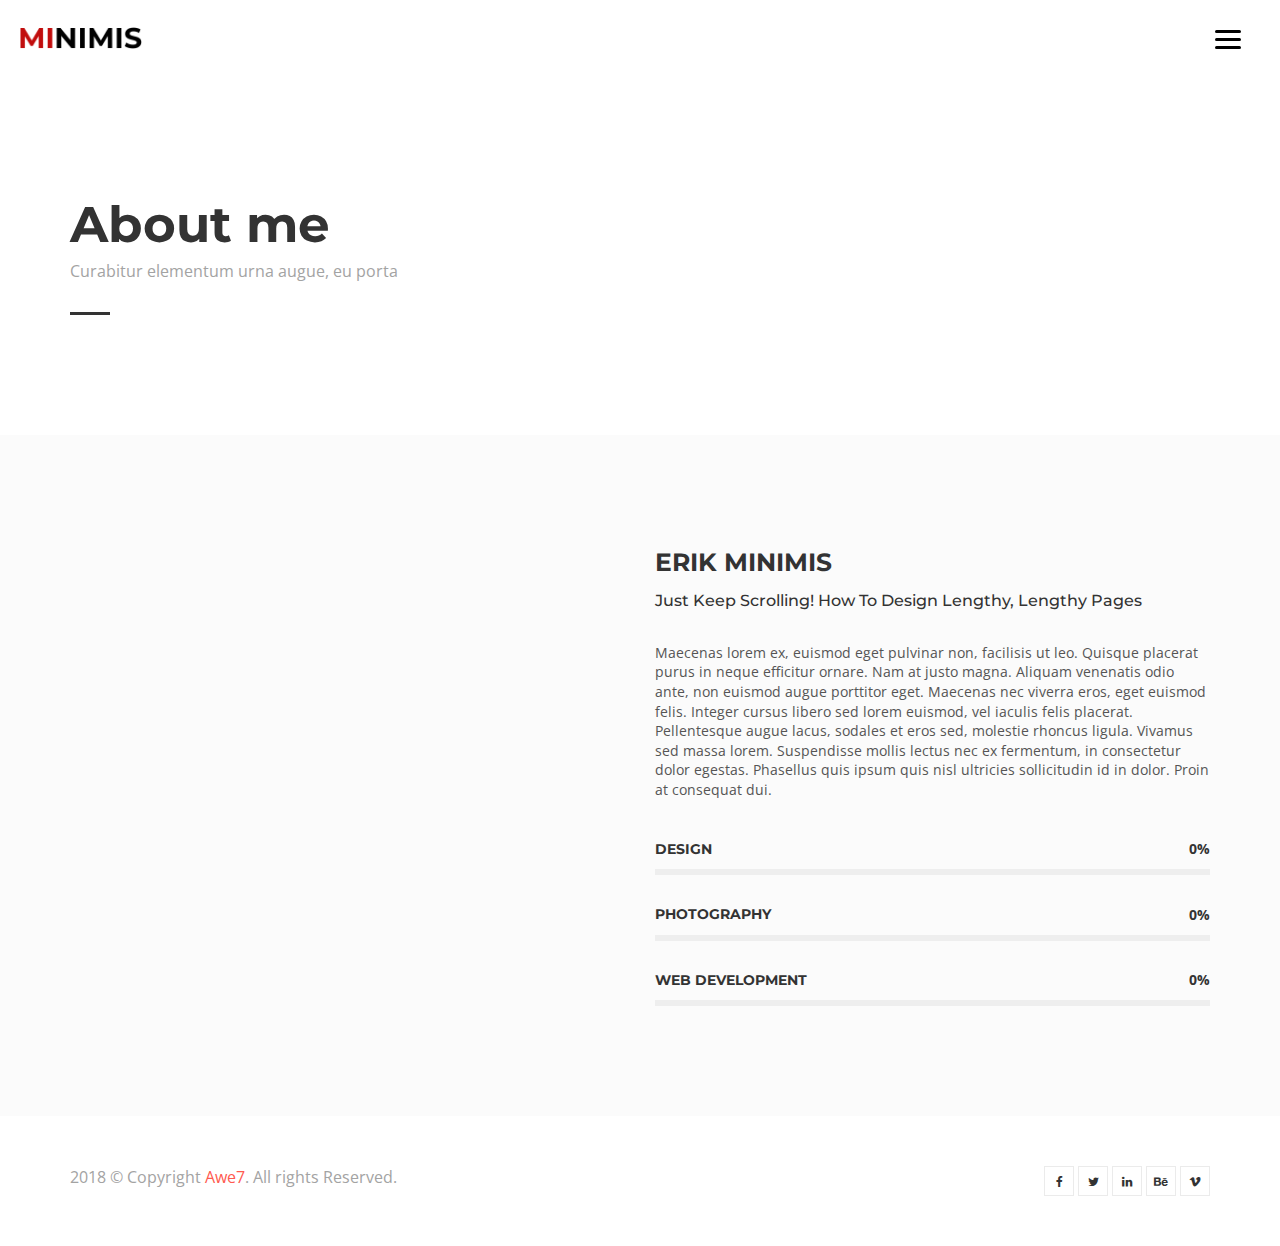
==== about.html @ 3aed57f8 "Add files via upload" ====
<!DOCTYPE html>
<html>
	<head>
		<title>About</title>
		<meta charset="utf-8">
		<meta name="viewport" content="width=device-width, initial-scale=1.0, maximum-scale=1.0, user-scalable=no">
		<meta name="format-detection" content="telephone=no">
		<meta name="apple-mobile-web-app-capable" content="yes">
		<!-- Fonts-->
		<link rel="stylesheet" type="text/css" href="assets/fonts/fontawesome/font-awesome.min.css">
		<link rel="stylesheet" type="text/css" href="assets/fonts/pe-icon/pe-icon.css">
		<!-- Vendors-->
		<link rel="stylesheet" type="text/css" href="assets/vendors/bootstrap/grid.css">
		<link rel="stylesheet" type="text/css" href="assets/vendors/magnific-popup/magnific-popup.min.css">
		<link rel="stylesheet" type="text/css" href="assets/vendors/swiper/swiper.css">
		<!-- App & fonts-->
		<link rel="stylesheet" type="text/css" href="https://fonts.googleapis.com/css?family=Montserrat:300,400,500,600,700|Open+Sans:400,700">
		<link rel="stylesheet" type="text/css" id="app-stylesheet" href="assets/css/main.css"><!--[if lt IE 9]>
			<script src="https://oss.maxcdn.com/libs/html5shiv/3.7.0/html5shiv.js"></script>
		<![endif]-->
	</head>
	
	<body>
		<div class="page-wrap" id="root">
			
			<!-- header -->
			<header class="header header--fixed">
				<div class="header__inner">
					<div class="header__logo"><a href="index.html"><img src="assets/img/logo.png" alt="" style="width: 122px;"/></a></div>
					<div class="navbar-toggle" id="fs-button">
						<div class="navbar-icon"><span></span></div>
					</div>
				</div>
				
				<!-- fullscreenmenu__module -->
				<div class="fullscreenmenu__module" trigger="#fs-button">
					
					<!-- overlay-menu -->
					<nav class="overlay-menu">
						
						<!--  -->
						<ul class="wil-menu-list">
							<li><a href="index.html">Home</a>
							</li>
							<li class="current-menu-item"><a href="about.html">About</a>
							</li>
							<li><a href="work.html">Work</a>
							</li>
							<li><a href="blog.html">Blog</a>
							</li>
							<li><a href="contact.html">Contact</a>
							</li>
						</ul><!--  -->
						
					</nav><!-- End / overlay-menu -->
					
				</div><!-- End / fullscreenmenu__module -->
				
			</header><!-- End / header -->
			
			<!-- Content-->
			<div class="wil-content">
				
				<!-- Section -->
				<section class="awe-section">
					<div class="container">
						
						<!-- page-title -->
						<div class="page-title pb-40">
							<h2 class="page-title__title">About me</h2>
							<p class="page-title__text">Curabitur elementum urna augue, eu porta</p>
							<div class="page-title__divider"></div>
						</div><!-- End / page-title -->
						
					</div>
				</section>
				<!-- End / Section -->
				
				
				<!-- Section -->
				<section class="awe-section bg-gray">
					<div class="container">
						<div class="row">
							<div class="col-md-6 col-lg-5 "><img src="https://images.pexels.com/photos/797558/pexels-photo-797558.jpeg?w=1260&amp;h=750&amp;auto=compress&amp;cs=tinysrgb" alt="">
							</div>
							<div class="col-md-6 col-lg-6 col-xs-offset-0 col-sm-offset-0 col-md-offset-0 col-lg-offset-1 ">
								
								<!--  -->
								<div class="mt-30">
									<h2 class="about__title">Erik Minimis</h2>
									<p class="about__subtitle">Just Keep Scrolling! How To Design Lengthy, Lengthy Pages</p>
									<p class="about__text">Maecenas lorem ex, euismod eget pulvinar non, facilisis ut leo. Quisque placerat purus in neque efficitur ornare. Nam at justo magna. Aliquam venenatis odio ante, non euismod augue porttitor eget. Maecenas nec viverra eros, eget euismod felis. Integer cursus libero sed lorem euismod, vel iaculis felis placerat. Pellentesque augue lacus, sodales et eros sed, molestie rhoncus ligula. Vivamus sed massa lorem. Suspendisse mollis lectus nec ex fermentum, in consectetur dolor egestas. Phasellus quis ipsum quis nisl ultricies sollicitudin id in dolor. Proin at consequat dui.</p>
									
									<!-- progress -->
									<div class="progress">
										<h5 class="progress__title">design</h5>
										<div class="progress__wrap">
											<div class="progress__bar" data-progress-percent="33" data-timing="ease" data-duration="1000" data-delay="500"></div><span class="progress__number">39%</span>
										</div>
									</div><!-- End / progress -->
									
									
									<!-- progress -->
									<div class="progress">
										<h5 class="progress__title">photography</h5>
										<div class="progress__wrap">
											<div class="progress__bar" data-progress-percent="59" data-timing="ease" data-duration="1000" data-delay="500"></div><span class="progress__number">47%</span>
										</div>
									</div><!-- End / progress -->
									
									
									<!-- progress -->
									<div class="progress">
										<h5 class="progress__title">web development</h5>
										<div class="progress__wrap">
											<div class="progress__bar" data-progress-percent="53" data-timing="ease" data-duration="1000" data-delay="500"></div><span class="progress__number">59%</span>
										</div>
									</div><!-- End / progress -->
									
								</div><!-- End /  -->
								
							</div>
						</div>
					</div>
				</section>
				<!-- End / Section -->
				
			</div>
			<!-- End / Content-->
			
			<!-- footer -->
			<div class="footer">
				<div class="container">
					<div class="row">
						<div class="col-md-6 col-lg-6 ">
							<p class="footer__coppy">2018 &copy; Copyright <a href="http://awe7.com/">Awe7</a>. All rights Reserved.</p>
						</div>
						<div class="col-md-6 col-lg-6 ">
							<div class="footer__social">
								
								<!-- social-icon -->
								<a class="social-icon" href="#"><i class="social-icon__icon fa fa-facebook"></i>
								</a><!-- End / social-icon -->
								
								
								<!-- social-icon -->
								<a class="social-icon" href="#"><i class="social-icon__icon fa fa-twitter"></i>
								</a><!-- End / social-icon -->
								
								
								<!-- social-icon -->
								<a class="social-icon" href="#"><i class="social-icon__icon fa fa-linkedin"></i>
								</a><!-- End / social-icon -->
								
								
								<!-- social-icon -->
								<a class="social-icon" href="#"><i class="social-icon__icon fa fa-behance"></i>
								</a><!-- End / social-icon -->
								
								
								<!-- social-icon -->
								<a class="social-icon" href="#"><i class="social-icon__icon fa fa-vimeo"></i>
								</a><!-- End / social-icon -->
								
							</div>
						</div>
					</div>
				</div>
			</div><!-- End / footer -->
			
		</div>
		<!-- Vendors-->
		<script type="text/javascript" src="assets/vendors/jquery/jquery.min.js"></script>
		<script type="text/javascript" src="assets/vendors/imagesloaded/imagesloaded.pkgd.js"></script>
		<script type="text/javascript" src="assets/vendors/isotope-layout/isotope.pkgd.js"></script>
		<script type="text/javascript" src="assets/vendors/jquery-one-page/jquery.nav.min.js"></script>
		<script type="text/javascript" src="assets/vendors/jquery.easing/jquery.easing.min.js"></script>
		<script type="text/javascript" src="assets/vendors/jquery.matchHeight/jquery.matchHeight.min.js"></script>
		<script type="text/javascript" src="assets/vendors/magnific-popup/jquery.magnific-popup.min.js"></script>
		<script type="text/javascript" src="assets/vendors/masonry-layout/masonry.pkgd.js"></script>
		<script type="text/javascript" src="assets/vendors/jquery.waypoints/jquery.waypoints.min.js"></script>
		<script type="text/javascript" src="assets/vendors/swiper/swiper.jquery.js"></script>
		<script type="text/javascript" src="assets/vendors/menu/menu.js"></script>
		<script type="text/javascript" src="assets/vendors/typed/typed.min.js"></script>
		<!-- App-->
		<script type="text/javascript" src="assets/js/main.js"></script>
	</body>
</html>
---- assets/fonts/pe-icon/pe-icon.css ----
@font-face {
	font-family: 'Pe-icon-7-stroke';
	src:url('fonts/Pe-icon-7-stroke.eot?d7yf1v');
	src:url('fonts/Pe-icon-7-stroke.eot?#iefixd7yf1v') format('embedded-opentype'),
		url('fonts/Pe-icon-7-stroke.woff?d7yf1v') format('woff'),
		url('fonts/Pe-icon-7-stroke.ttf?d7yf1v') format('truetype'),
		url('fonts/Pe-icon-7-stroke.svg?d7yf1v#Pe-icon-7-stroke') format('svg');
	font-weight: normal;
	font-style: normal;
}

[class^="pe-7s-"], [class*=" pe-7s-"] {
	font-family: 'Pe-icon-7-stroke';
	speak: none;
	font-style: normal;
	font-weight: normal;
	font-variant: normal;
	text-transform: none;
	line-height: 1;

	/* Better Font Rendering =========== */
	-webkit-font-smoothing: antialiased;
	-moz-osx-font-smoothing: grayscale;
}

.pe-7s-album:before {
	content: "\e6aa";
}
.pe-7s-arc:before {
	content: "\e6ab";
}
.pe-7s-back-2:before {
	content: "\e6ac";
}
.pe-7s-bandaid:before {
	content: "\e6ad";
}
.pe-7s-car:before {
	content: "\e6ae";
}
.pe-7s-diamond:before {
	content: "\e6af";
}
.pe-7s-door-lock:before {
	content: "\e6b0";
}
.pe-7s-eyedropper:before {
	content: "\e6b1";
}
.pe-7s-female:before {
	content: "\e6b2";
}
.pe-7s-gym:before {
	content: "\e6b3";
}
.pe-7s-hammer:before {
	content: "\e6b4";
}
.pe-7s-headphones:before {
	content: "\e6b5";
}
.pe-7s-helm:before {
	content: "\e6b6";
}
.pe-7s-hourglass:before {
	content: "\e6b7";
}
.pe-7s-leaf:before {
	content: "\e6b8";
}
.pe-7s-magic-wand:before {
	content: "\e6b9";
}
.pe-7s-male:before {
	content: "\e6ba";
}
.pe-7s-map-2:before {
	content: "\e6bb";
}
.pe-7s-next-2:before {
	content: "\e6bc";
}
.pe-7s-paint-bucket:before {
	content: "\e6bd";
}
.pe-7s-pendrive:before {
	content: "\e6be";
}
.pe-7s-photo:before {
	content: "\e6bf";
}
.pe-7s-piggy:before {
	content: "\e6c0";
}
.pe-7s-plugin:before {
	content: "\e6c1";
}
.pe-7s-refresh-2:before {
	content: "\e6c2";
}
.pe-7s-rocket:before {
	content: "\e6c3";
}
.pe-7s-settings:before {
	content: "\e6c4";
}
.pe-7s-shield:before {
	content: "\e6c5";
}
.pe-7s-smile:before {
	content: "\e6c6";
}
.pe-7s-usb:before {
	content: "\e6c7";
}
.pe-7s-vector:before {
	content: "\e6c8";
}
.pe-7s-wine:before {
	content: "\e6c9";
}
.pe-7s-cloud-upload:before {
	content: "\e68a";
}
.pe-7s-cash:before {
	content: "\e68c";
}
.pe-7s-close:before {
	content: "\e680";
}
.pe-7s-bluetooth:before {
	content: "\e68d";
}
.pe-7s-cloud-download:before {
	content: "\e68b";
}
.pe-7s-way:before {
	content: "\e68e";
}
.pe-7s-close-circle:before {
	content: "\e681";
}
.pe-7s-id:before {
	content: "\e68f";
}
.pe-7s-angle-up:before {
	content: "\e682";
}
.pe-7s-wristwatch:before {
	content: "\e690";
}
.pe-7s-angle-up-circle:before {
	content: "\e683";
}
.pe-7s-world:before {
	content: "\e691";
}
.pe-7s-angle-right:before {
	content: "\e684";
}
.pe-7s-volume:before {
	content: "\e692";
}
.pe-7s-angle-right-circle:before {
	content: "\e685";
}
.pe-7s-users:before {
	content: "\e693";
}
.pe-7s-angle-left:before {
	content: "\e686";
}
.pe-7s-user-female:before {
	content: "\e694";
}
.pe-7s-angle-left-circle:before {
	content: "\e687";
}
.pe-7s-up-arrow:before {
	content: "\e695";
}
.pe-7s-angle-down:before {
	content: "\e688";
}
.pe-7s-switch:before {
	content: "\e696";
}
.pe-7s-angle-down-circle:before {
	content: "\e689";
}
.pe-7s-scissors:before {
	content: "\e697";
}
.pe-7s-wallet:before {
	content: "\e600";
}
.pe-7s-safe:before {
	content: "\e698";
}
.pe-7s-volume2:before {
	content: "\e601";
}
.pe-7s-volume1:before {
	content: "\e602";
}
.pe-7s-voicemail:before {
	content: "\e603";
}
.pe-7s-video:before {
	content: "\e604";
}
.pe-7s-user:before {
	content: "\e605";
}
.pe-7s-upload:before {
	content: "\e606";
}
.pe-7s-unlock:before {
	content: "\e607";
}
.pe-7s-umbrella:before {
	content: "\e608";
}
.pe-7s-trash:before {
	content: "\e609";
}
.pe-7s-tools:before {
	content: "\e60a";
}
.pe-7s-timer:before {
	content: "\e60b";
}
.pe-7s-ticket:before {
	content: "\e60c";
}
.pe-7s-target:before {
	content: "\e60d";
}
.pe-7s-sun:before {
	content: "\e60e";
}
.pe-7s-study:before {
	content: "\e60f";
}
.pe-7s-stopwatch:before {
	content: "\e610";
}
.pe-7s-star:before {
	content: "\e611";
}
.pe-7s-speaker:before {
	content: "\e612";
}
.pe-7s-signal:before {
	content: "\e613";
}
.pe-7s-shuffle:before {
	content: "\e614";
}
.pe-7s-shopbag:before {
	content: "\e615";
}
.pe-7s-share:before {
	content: "\e616";
}
.pe-7s-server:before {
	content: "\e617";
}
.pe-7s-search:before {
	content: "\e618";
}
.pe-7s-film:before {
	content: "\e6a5";
}
.pe-7s-science:before {
	content: "\e619";
}
.pe-7s-disk:before {
	content: "\e6a6";
}
.pe-7s-ribbon:before {
	content: "\e61a";
}
.pe-7s-repeat:before {
	content: "\e61b";
}
.pe-7s-refresh:before {
	content: "\e61c";
}
.pe-7s-add-user:before {
	content: "\e6a9";
}
.pe-7s-refresh-cloud:before {
	content: "\e61d";
}
.pe-7s-paperclip:before {
	content: "\e69c";
}
.pe-7s-radio:before {
	content: "\e61e";
}
.pe-7s-note2:before {
	content: "\e69d";
}
.pe-7s-print:before {
	content: "\e61f";
}
.pe-7s-network:before {
	content: "\e69e";
}
.pe-7s-prev:before {
	content: "\e620";
}
.pe-7s-mute:before {
	content: "\e69f";
}
.pe-7s-power:before {
	content: "\e621";
}
.pe-7s-medal:before {
	content: "\e6a0";
}
.pe-7s-portfolio:before {
	content: "\e622";
}
.pe-7s-like2:before {
	content: "\e6a1";
}
.pe-7s-plus:before {
	content: "\e623";
}
.pe-7s-left-arrow:before {
	content: "\e6a2";
}
.pe-7s-play:before {
	content: "\e624";
}
.pe-7s-key:before {
	content: "\e6a3";
}
.pe-7s-plane:before {
	content: "\e625";
}
.pe-7s-joy:before {
	content: "\e6a4";
}
.pe-7s-photo-gallery:before {
	content: "\e626";
}
.pe-7s-pin:before {
	content: "\e69b";
}
.pe-7s-phone:before {
	content: "\e627";
}
.pe-7s-plug:before {
	content: "\e69a";
}
.pe-7s-pen:before {
	content: "\e628";
}
.pe-7s-right-arrow:before {
	content: "\e699";
}
.pe-7s-paper-plane:before {
	content: "\e629";
}
.pe-7s-delete-user:before {
	content: "\e6a7";
}
.pe-7s-paint:before {
	content: "\e62a";
}
.pe-7s-bottom-arrow:before {
	content: "\e6a8";
}
.pe-7s-notebook:before {
	content: "\e62b";
}
.pe-7s-note:before {
	content: "\e62c";
}
.pe-7s-next:before {
	content: "\e62d";
}
.pe-7s-news-paper:before {
	content: "\e62e";
}
.pe-7s-musiclist:before {
	content: "\e62f";
}
.pe-7s-music:before {
	content: "\e630";
}
.pe-7s-mouse:before {
	content: "\e631";
}
.pe-7s-more:before {
	content: "\e632";
}
.pe-7s-moon:before {
	content: "\e633";
}
.pe-7s-monitor:before {
	content: "\e634";
}
.pe-7s-micro:before {
	content: "\e635";
}
.pe-7s-menu:before {
	content: "\e636";
}
.pe-7s-map:before {
	content: "\e637";
}
.pe-7s-map-marker:before {
	content: "\e638";
}
.pe-7s-mail:before {
	content: "\e639";
}
.pe-7s-mail-open:before {
	content: "\e63a";
}
.pe-7s-mail-open-file:before {
	content: "\e63b";
}
.pe-7s-magnet:before {
	content: "\e63c";
}
.pe-7s-loop:before {
	content: "\e63d";
}
.pe-7s-look:before {
	content: "\e63e";
}
.pe-7s-lock:before {
	content: "\e63f";
}
.pe-7s-lintern:before {
	content: "\e640";
}
.pe-7s-link:before {
	content: "\e641";
}
.pe-7s-like:before {
	content: "\e642";
}
.pe-7s-light:before {
	content: "\e643";
}
.pe-7s-less:before {
	content: "\e644";
}
.pe-7s-keypad:before {
	content: "\e645";
}
.pe-7s-junk:before {
	content: "\e646";
}
.pe-7s-info:before {
	content: "\e647";
}
.pe-7s-home:before {
	content: "\e648";
}
.pe-7s-help2:before {
	content: "\e649";
}
.pe-7s-help1:before {
	content: "\e64a";
}
.pe-7s-graph3:before {
	content: "\e64b";
}
.pe-7s-graph2:before {
	content: "\e64c";
}
.pe-7s-graph1:before {
	content: "\e64d";
}
.pe-7s-graph:before {
	content: "\e64e";
}
.pe-7s-global:before {
	content: "\e64f";
}
.pe-7s-gleam:before {
	content: "\e650";
}
.pe-7s-glasses:before {
	content: "\e651";
}
.pe-7s-gift:before {
	content: "\e652";
}
.pe-7s-folder:before {
	content: "\e653";
}
.pe-7s-flag:before {
	content: "\e654";
}
.pe-7s-filter:before {
	content: "\e655";
}
.pe-7s-file:before {
	content: "\e656";
}
.pe-7s-expand1:before {
	content: "\e657";
}
.pe-7s-exapnd2:before {
	content: "\e658";
}
.pe-7s-edit:before {
	content: "\e659";
}
.pe-7s-drop:before {
	content: "\e65a";
}
.pe-7s-drawer:before {
	content: "\e65b";
}
.pe-7s-download:before {
	content: "\e65c";
}
.pe-7s-display2:before {
	content: "\e65d";
}
.pe-7s-display1:before {
	content: "\e65e";
}
.pe-7s-diskette:before {
	content: "\e65f";
}
.pe-7s-date:before {
	content: "\e660";
}
.pe-7s-cup:before {
	content: "\e661";
}
.pe-7s-culture:before {
	content: "\e662";
}
.pe-7s-crop:before {
	content: "\e663";
}
.pe-7s-credit:before {
	content: "\e664";
}
.pe-7s-copy-file:before {
	content: "\e665";
}
.pe-7s-config:before {
	content: "\e666";
}
.pe-7s-compass:before {
	content: "\e667";
}
.pe-7s-comment:before {
	content: "\e668";
}
.pe-7s-coffee:before {
	content: "\e669";
}
.pe-7s-cloud:before {
	content: "\e66a";
}
.pe-7s-clock:before {
	content: "\e66b";
}
.pe-7s-check:before {
	content: "\e66c";
}
.pe-7s-chat:before {
	content: "\e66d";
}
.pe-7s-cart:before {
	content: "\e66e";
}
.pe-7s-camera:before {
	content: "\e66f";
}
.pe-7s-call:before {
	content: "\e670";
}
.pe-7s-calculator:before {
	content: "\e671";
}
.pe-7s-browser:before {
	content: "\e672";
}
.pe-7s-box2:before {
	content: "\e673";
}
.pe-7s-box1:before {
	content: "\e674";
}
.pe-7s-bookmarks:before {
	content: "\e675";
}
.pe-7s-bicycle:before {
	content: "\e676";
}
.pe-7s-bell:before {
	content: "\e677";
}
.pe-7s-battery:before {
	content: "\e678";
}
.pe-7s-ball:before {
	content: "\e679";
}
.pe-7s-back:before {
	content: "\e67a";
}
.pe-7s-attention:before {
	content: "\e67b";
}
.pe-7s-anchor:before {
	content: "\e67c";
}
.pe-7s-albums:before {
	content: "\e67d";
}
.pe-7s-alarm:before {
	content: "\e67e";
}
.pe-7s-airplay:before {
	content: "\e67f";
}
---- assets/vendors/bootstrap/grid.css ----
/*!
 * Bootstrap v3.3.7 (http://getbootstrap.com)
 * Copyright 2011-2016 Twitter, Inc.
 * Licensed under MIT (https://github.com/twbs/bootstrap/blob/master/LICENSE)
 */
html{font-family:sans-serif;-ms-text-size-adjust:100%;-webkit-text-size-adjust:100%}body{margin:0}article,aside,details,figcaption,figure,footer,header,hgroup,main,menu,nav,section,summary{display:block}audio,canvas,progress,video{display:inline-block;vertical-align:baseline}audio:not([controls]){display:none;height:0}[hidden],template{display:none}a{background-color:transparent}a:active,a:hover{outline:0}abbr[title]{border-bottom:1px dotted}b,strong{font-weight:bold}dfn{font-style:italic}h1{font-size:2em;margin:0.67em 0}mark{background:#ff0;color:#000}small{font-size:80%}sub,sup{font-size:75%;line-height:0;position:relative;vertical-align:baseline}sup{top:-0.5em}sub{bottom:-0.25em}img{border:0}svg:not(:root){overflow:hidden}figure{margin:1em 40px}hr{-webkit-box-sizing:content-box;-moz-box-sizing:content-box;box-sizing:content-box;height:0}pre{overflow:auto}code,kbd,pre,samp{font-family:monospace, monospace;font-size:1em}button,input,optgroup,select,textarea{color:inherit;font:inherit;margin:0}button{overflow:visible}button,select{text-transform:none}button,html input[type="button"],input[type="reset"],input[type="submit"]{-webkit-appearance:button;cursor:pointer}button[disabled],html input[disabled]{cursor:default}button::-moz-focus-inner,input::-moz-focus-inner{border:0;padding:0}input{line-height:normal}input[type="checkbox"],input[type="radio"]{-webkit-box-sizing:border-box;-moz-box-sizing:border-box;box-sizing:border-box;padding:0}input[type="number"]::-webkit-inner-spin-button,input[type="number"]::-webkit-outer-spin-button{height:auto}input[type="search"]{-webkit-appearance:textfield;-webkit-box-sizing:content-box;-moz-box-sizing:content-box;box-sizing:content-box}input[type="search"]::-webkit-search-cancel-button,input[type="search"]::-webkit-search-decoration{-webkit-appearance:none}fieldset{border:1px solid #c0c0c0;margin:0 2px;padding:0.35em 0.625em 0.75em}legend{border:0;padding:0}textarea{overflow:auto}optgroup{font-weight:bold}table{border-collapse:collapse;border-spacing:0}td,th{padding:0}*{-webkit-box-sizing:border-box;-moz-box-sizing:border-box;box-sizing:border-box}*:before,*:after{-webkit-box-sizing:border-box;-moz-box-sizing:border-box;box-sizing:border-box}html{font-size:10px;-webkit-tap-highlight-color:rgba(0,0,0,0)}body{font-family:"Helvetica Neue",Helvetica,Arial,sans-serif;font-size:14px;line-height:1.42857143;color:#333;background-color:#fff}input,button,select,textarea{font-family:inherit;font-size:inherit;line-height:inherit}a{color:#337ab7;text-decoration:none}a:hover,a:focus{color:#23527c;text-decoration:underline}a:focus{outline:5px auto -webkit-focus-ring-color;outline-offset:-2px}figure{margin:0}img{vertical-align:middle}.img-responsive{display:block;max-width:100%;height:auto}.img-rounded{border-radius:6px}.img-thumbnail{padding:4px;line-height:1.42857143;background-color:#fff;border:1px solid #ddd;border-radius:4px;-webkit-transition:all .2s ease-in-out;-o-transition:all .2s ease-in-out;transition:all .2s ease-in-out;display:inline-block;max-width:100%;height:auto}.img-circle{border-radius:50%}hr{margin-top:20px;margin-bottom:20px;border:0;border-top:1px solid #eee}.sr-only{position:absolute;width:1px;height:1px;margin:-1px;padding:0;overflow:hidden;clip:rect(0, 0, 0, 0);border:0}.sr-only-focusable:active,.sr-only-focusable:focus{position:static;width:auto;height:auto;margin:0;overflow:visible;clip:auto}[role="button"]{cursor:pointer}.container{margin-right:auto;margin-left:auto;padding-left:15px;padding-right:15px}@media (min-width:768px){.container{width:750px}}@media (min-width:992px){.container{width:970px}}@media (min-width:1200px){.container{width:1170px}}.container-fluid{margin-right:auto;margin-left:auto;padding-left:15px;padding-right:15px}.row{margin-left:-15px;margin-right:-15px}.col-xs-1, .col-sm-1, .col-md-1, .col-lg-1, .col-xs-2, .col-sm-2, .col-md-2, .col-lg-2, .col-xs-3, .col-sm-3, .col-md-3, .col-lg-3, .col-xs-4, .col-sm-4, .col-md-4, .col-lg-4, .col-xs-5, .col-sm-5, .col-md-5, .col-lg-5, .col-xs-6, .col-sm-6, .col-md-6, .col-lg-6, .col-xs-7, .col-sm-7, .col-md-7, .col-lg-7, .col-xs-8, .col-sm-8, .col-md-8, .col-lg-8, .col-xs-9, .col-sm-9, .col-md-9, .col-lg-9, .col-xs-10, .col-sm-10, .col-md-10, .col-lg-10, .col-xs-11, .col-sm-11, .col-md-11, .col-lg-11, .col-xs-12, .col-sm-12, .col-md-12, .col-lg-12{position:relative;min-height:1px;padding-left:15px;padding-right:15px}.col-xs-1, .col-xs-2, .col-xs-3, .col-xs-4, .col-xs-5, .col-xs-6, .col-xs-7, .col-xs-8, .col-xs-9, .col-xs-10, .col-xs-11, .col-xs-12{float:left}.col-xs-12{width:100%}.col-xs-11{width:91.66666667%}.col-xs-10{width:83.33333333%}.col-xs-9{width:75%}.col-xs-8{width:66.66666667%}.col-xs-7{width:58.33333333%}.col-xs-6{width:50%}.col-xs-5{width:41.66666667%}.col-xs-4{width:33.33333333%}.col-xs-3{width:25%}.col-xs-2{width:16.66666667%}.col-xs-1{width:8.33333333%}.col-xs-pull-12{right:100%}.col-xs-pull-11{right:91.66666667%}.col-xs-pull-10{right:83.33333333%}.col-xs-pull-9{right:75%}.col-xs-pull-8{right:66.66666667%}.col-xs-pull-7{right:58.33333333%}.col-xs-pull-6{right:50%}.col-xs-pull-5{right:41.66666667%}.col-xs-pull-4{right:33.33333333%}.col-xs-pull-3{right:25%}.col-xs-pull-2{right:16.66666667%}.col-xs-pull-1{right:8.33333333%}.col-xs-pull-0{right:auto}.col-xs-push-12{left:100%}.col-xs-push-11{left:91.66666667%}.col-xs-push-10{left:83.33333333%}.col-xs-push-9{left:75%}.col-xs-push-8{left:66.66666667%}.col-xs-push-7{left:58.33333333%}.col-xs-push-6{left:50%}.col-xs-push-5{left:41.66666667%}.col-xs-push-4{left:33.33333333%}.col-xs-push-3{left:25%}.col-xs-push-2{left:16.66666667%}.col-xs-push-1{left:8.33333333%}.col-xs-push-0{left:auto}.col-xs-offset-12{margin-left:100%}.col-xs-offset-11{margin-left:91.66666667%}.col-xs-offset-10{margin-left:83.33333333%}.col-xs-offset-9{margin-left:75%}.col-xs-offset-8{margin-left:66.66666667%}.col-xs-offset-7{margin-left:58.33333333%}.col-xs-offset-6{margin-left:50%}.col-xs-offset-5{margin-left:41.66666667%}.col-xs-offset-4{margin-left:33.33333333%}.col-xs-offset-3{margin-left:25%}.col-xs-offset-2{margin-left:16.66666667%}.col-xs-offset-1{margin-left:8.33333333%}.col-xs-offset-0{margin-left:0}@media (min-width:768px){.col-sm-1, .col-sm-2, .col-sm-3, .col-sm-4, .col-sm-5, .col-sm-6, .col-sm-7, .col-sm-8, .col-sm-9, .col-sm-10, .col-sm-11, .col-sm-12{float:left}.col-sm-12{width:100%}.col-sm-11{width:91.66666667%}.col-sm-10{width:83.33333333%}.col-sm-9{width:75%}.col-sm-8{width:66.66666667%}.col-sm-7{width:58.33333333%}.col-sm-6{width:50%}.col-sm-5{width:41.66666667%}.col-sm-4{width:33.33333333%}.col-sm-3{width:25%}.col-sm-2{width:16.66666667%}.col-sm-1{width:8.33333333%}.col-sm-pull-12{right:100%}.col-sm-pull-11{right:91.66666667%}.col-sm-pull-10{right:83.33333333%}.col-sm-pull-9{right:75%}.col-sm-pull-8{right:66.66666667%}.col-sm-pull-7{right:58.33333333%}.col-sm-pull-6{right:50%}.col-sm-pull-5{right:41.66666667%}.col-sm-pull-4{right:33.33333333%}.col-sm-pull-3{right:25%}.col-sm-pull-2{right:16.66666667%}.col-sm-pull-1{right:8.33333333%}.col-sm-pull-0{right:auto}.col-sm-push-12{left:100%}.col-sm-push-11{left:91.66666667%}.col-sm-push-10{left:83.33333333%}.col-sm-push-9{left:75%}.col-sm-push-8{left:66.66666667%}.col-sm-push-7{left:58.33333333%}.col-sm-push-6{left:50%}.col-sm-push-5{left:41.66666667%}.col-sm-push-4{left:33.33333333%}.col-sm-push-3{left:25%}.col-sm-push-2{left:16.66666667%}.col-sm-push-1{left:8.33333333%}.col-sm-push-0{left:auto}.col-sm-offset-12{margin-left:100%}.col-sm-offset-11{margin-left:91.66666667%}.col-sm-offset-10{margin-left:83.33333333%}.col-sm-offset-9{margin-left:75%}.col-sm-offset-8{margin-left:66.66666667%}.col-sm-offset-7{margin-left:58.33333333%}.col-sm-offset-6{margin-left:50%}.col-sm-offset-5{margin-left:41.66666667%}.col-sm-offset-4{margin-left:33.33333333%}.col-sm-offset-3{margin-left:25%}.col-sm-offset-2{margin-left:16.66666667%}.col-sm-offset-1{margin-left:8.33333333%}.col-sm-offset-0{margin-left:0}}@media (min-width:992px){.col-md-1, .col-md-2, .col-md-3, .col-md-4, .col-md-5, .col-md-6, .col-md-7, .col-md-8, .col-md-9, .col-md-10, .col-md-11, .col-md-12{float:left}.col-md-12{width:100%}.col-md-11{width:91.66666667%}.col-md-10{width:83.33333333%}.col-md-9{width:75%}.col-md-8{width:66.66666667%}.col-md-7{width:58.33333333%}.col-md-6{width:50%}.col-md-5{width:41.66666667%}.col-md-4{width:33.33333333%}.col-md-3{width:25%}.col-md-2{width:16.66666667%}.col-md-1{width:8.33333333%}.col-md-pull-12{right:100%}.col-md-pull-11{right:91.66666667%}.col-md-pull-10{right:83.33333333%}.col-md-pull-9{right:75%}.col-md-pull-8{right:66.66666667%}.col-md-pull-7{right:58.33333333%}.col-md-pull-6{right:50%}.col-md-pull-5{right:41.66666667%}.col-md-pull-4{right:33.33333333%}.col-md-pull-3{right:25%}.col-md-pull-2{right:16.66666667%}.col-md-pull-1{right:8.33333333%}.col-md-pull-0{right:auto}.col-md-push-12{left:100%}.col-md-push-11{left:91.66666667%}.col-md-push-10{left:83.33333333%}.col-md-push-9{left:75%}.col-md-push-8{left:66.66666667%}.col-md-push-7{left:58.33333333%}.col-md-push-6{left:50%}.col-md-push-5{left:41.66666667%}.col-md-push-4{left:33.33333333%}.col-md-push-3{left:25%}.col-md-push-2{left:16.66666667%}.col-md-push-1{left:8.33333333%}.col-md-push-0{left:auto}.col-md-offset-12{margin-left:100%}.col-md-offset-11{margin-left:91.66666667%}.col-md-offset-10{margin-left:83.33333333%}.col-md-offset-9{margin-left:75%}.col-md-offset-8{margin-left:66.66666667%}.col-md-offset-7{margin-left:58.33333333%}.col-md-offset-6{margin-left:50%}.col-md-offset-5{margin-left:41.66666667%}.col-md-offset-4{margin-left:33.33333333%}.col-md-offset-3{margin-left:25%}.col-md-offset-2{margin-left:16.66666667%}.col-md-offset-1{margin-left:8.33333333%}.col-md-offset-0{margin-left:0}}@media (min-width:1200px){.col-lg-1, .col-lg-2, .col-lg-3, .col-lg-4, .col-lg-5, .col-lg-6, .col-lg-7, .col-lg-8, .col-lg-9, .col-lg-10, .col-lg-11, .col-lg-12{float:left}.col-lg-12{width:100%}.col-lg-11{width:91.66666667%}.col-lg-10{width:83.33333333%}.col-lg-9{width:75%}.col-lg-8{width:66.66666667%}.col-lg-7{width:58.33333333%}.col-lg-6{width:50%}.col-lg-5{width:41.66666667%}.col-lg-4{width:33.33333333%}.col-lg-3{width:25%}.col-lg-2{width:16.66666667%}.col-lg-1{width:8.33333333%}.col-lg-pull-12{right:100%}.col-lg-pull-11{right:91.66666667%}.col-lg-pull-10{right:83.33333333%}.col-lg-pull-9{right:75%}.col-lg-pull-8{right:66.66666667%}.col-lg-pull-7{right:58.33333333%}.col-lg-pull-6{right:50%}.col-lg-pull-5{right:41.66666667%}.col-lg-pull-4{right:33.33333333%}.col-lg-pull-3{right:25%}.col-lg-pull-2{right:16.66666667%}.col-lg-pull-1{right:8.33333333%}.col-lg-pull-0{right:auto}.col-lg-push-12{left:100%}.col-lg-push-11{left:91.66666667%}.col-lg-push-10{left:83.33333333%}.col-lg-push-9{left:75%}.col-lg-push-8{left:66.66666667%}.col-lg-push-7{left:58.33333333%}.col-lg-push-6{left:50%}.col-lg-push-5{left:41.66666667%}.col-lg-push-4{left:33.33333333%}.col-lg-push-3{left:25%}.col-lg-push-2{left:16.66666667%}.col-lg-push-1{left:8.33333333%}.col-lg-push-0{left:auto}.col-lg-offset-12{margin-left:100%}.col-lg-offset-11{margin-left:91.66666667%}.col-lg-offset-10{margin-left:83.33333333%}.col-lg-offset-9{margin-left:75%}.col-lg-offset-8{margin-left:66.66666667%}.col-lg-offset-7{margin-left:58.33333333%}.col-lg-offset-6{margin-left:50%}.col-lg-offset-5{margin-left:41.66666667%}.col-lg-offset-4{margin-left:33.33333333%}.col-lg-offset-3{margin-left:25%}.col-lg-offset-2{margin-left:16.66666667%}.col-lg-offset-1{margin-left:8.33333333%}.col-lg-offset-0{margin-left:0}}.clearfix:before,.clearfix:after,.container:before,.container:after,.container-fluid:before,.container-fluid:after,.row:before,.row:after{content:" ";display:table}.clearfix:after,.container:after,.container-fluid:after,.row:after{clear:both}.center-block{display:block;margin-left:auto;margin-right:auto}.pull-right{float:right !important}.pull-left{float:left !important}.hide{display:none !important}.show{display:block !important}.invisible{visibility:hidden}.text-hide{font:0/0 a;color:transparent;text-shadow:none;background-color:transparent;border:0}.hidden{display:none !important}.affix{position:fixed}
---- assets/css/main.css ----
/*--------------------------------------------------------------------------------

	# Minimis Template 1.0 - Mar 1, 2018
	# ------------------------------------------------------------------------
	# Designed & coded by Awe7
	# Websites:  http://www.awe7.com -  Email: info@awe7.com

----------------------------------------------------------------------------------

	1. base
	2. button
	3. form-item
	4. button
	5. about
	6. contact
	7. form_item
	8. fullscreenmenu
	9. grid-css
	10. hoverbox
	11. page_title
	12. post_detail
	13. post
	14. progress
	15. socialicon
	16. title
	17. typing
	18. work_detail
	19. work
	20. footer
	21. header-01
	22. Layout
	23. Grid Boostrap 
	24. Font size
	25. Margin Padding
	26. Swiper
	27. Swiper

--------------------------------------------------------------------------------*/

/* 1. base
--------------------------------------------------------------------------------*/

a[disabled], input[disabled], button[disabled], textarea[disabled] {
    cursor: not-allowed !important;
    opacity: .5 !important;
}

a:focus, input:focus, button:focus, textarea:focus {
    outline: none;
}

p {
    margin-top: 0;
    margin-bottom: 10px;
}

img {
    max-width: 100%;
    height: auto;
    border: 0;
}

.page-wrap {
    overflow: hidden;
}

.awe-section {
    position: relative;
    background-repeat: no-repeat;
    background-size: cover;
    background-position: center center;
    z-index: 9;
    padding-top: 50px;
    padding-bottom: 50px;
}

@media (min-width: 320px) {
    .awe-section {
        padding-top: calc(6.81818vw + 28.18182px);
        padding-bottom: calc(6.81818vw + 28.18182px);
    }
}

@media (min-width: 1200px) {
    .awe-section {
        padding-top: 110px;
        padding-bottom: 110px;
    }
}

.awe-text-left, .text-left {
    text-align: left !important;
}

.awe-text-center, .text-center {
    text-align: center !important;
}

.awe-text-right, .text-right {
    text-align: right !important;
}

.awe-text-underline {
    text-decoration: underline !important;
}

.awe-round {
    border-radius: 5px !important;
}

.awe-pill {
    border-radius: 50% !important;
}

.awe-tb {
    display: table;
    width: 100%;
    height: 100%;
}

.awe-tb__cell {
    display: table-cell;
    vertical-align: middle;
}

.awe-overlay, [data-gradient-bg] > canvas {
    position: absolute;
    width: 100%;
    height: 100%;
    top: 0;
    left: 0;
    z-index: -1;
}

.awe-overlay {
    background-color: rgba(0, 0, 0, .4);
}

.bg-fixed {
    background-attachment: fixed;
}

.awe-bg-cover {
    background-repeat: no-repeat;
    background-size: cover;
    background-position: center center;
}

.full {
    width: 100%;
    height: 100vh;
}

.embed-responsive {
    position: relative;
    display: block;
    height: 0;
    padding: 0;
    overflow: hidden;
}

.embed-responsive.embed-responsive-4by3 {
    padding-bottom: 75%;
}

.embed-responsive.embed-responsive-16by9 {
    padding-bottom: 56.25%;
}

.embed-responsive .embed-responsive-item, .embed-responsive iframe,
.embed-responsive embed, .embed-responsive object {
    position: absolute;
    top: 0;
    bottom: 0;
    left: 0;
    width: 100%;
    height: 100%;
    border: 0;
}

/* table Responsive */

.table-responsive-01 {
    width: 100%;
    overflow-y: hidden;
    overflow-x: auto;
}

.table-responsive-01 table > thead > tr > th,
.table-responsive-01 table > thead > tr > td,
.table-responsive-01 table > tbody > tr > th,
.table-responsive-01 table > tbody > tr > td,
.table-responsive-01 table > tfoot > tr > th,
.table-responsive-01 table > tfoot > tr > td {
    white-space: nowrap;
}

@media (max-width: 991px) {
    .table-responsive-02 table, .table-responsive-02 thead,
    .table-responsive-02 tbody, .table-responsive-02 th, .table-responsive-02 td,
    .table-responsive-02 tr {
        display: block;
    }

    .table-responsive-02 thead {
        border-top: 1px solid #e8e8e8 !important;
        border-bottom: none !important;
    }

    .table-responsive-02 thead tr {
        position: absolute;
        top: -9999px;
        left: -9999px;
    }

    .table-responsive-02 tr {
        padding: 15px 0;
        border-left: 1px solid #e8e8e8;
        border-right: 1px solid #e8e8e8;
    }

    .table-responsive-02 td {
        position: relative;
        padding: 15px 10px 15px 30% !important;
    }

    .table-responsive-02 td:before {
        content: attr(data-th);
        position: absolute;
        top: 15px;
        left: 20px;
        width: 25%;
        padding-right: 10px;
    }
}

a {
    color: #ff594f;
}

a:hover {
    text-decoration: line-through;
    color: #ff594f;
}

a:focus {
    text-decoration: none;
}

::-moz-selection {
    color: #fff;
    background-color: #333;
}

::selection {
    color: #fff;
    background-color: #333;
}

.awe-section {
    padding-top: 40px;
    padding-bottom: 40px;
}

@media (min-width: 320px) {
    .awe-section {
        padding-top: calc(4.54545vw + 25.45455px);
        padding-bottom: calc(4.54545vw + 25.45455px);
    }
}

@media (min-width: 1200px) {
    .awe-section {
        padding-top: 80px;
        padding-bottom: 80px;
    }
}

hr {
    margin-top: 10px;
    margin-bottom: 10px;
    border-color: #ebebeb;
}

.page-wrap {
    position: relative;
}

/* 2. button
--------------------------------------------------------------------------------*/

.md-btn {
    display: inline-block;
    border: 1px solid #ebebeb;
    box-shadow: none;
    outline: none;
    margin: 0;
    text-align: center;
    font-size: 12px;
    padding: 10px 20px;
    color: #000;
    background-color: #eee;
    transition: all .3s ease;
    text-decoration: none;
    vertical-align: middle;
    overflow: hidden;
    cursor: pointer;
    font-family: "Montserrat", sans-serif;
    line-height: 1;
    letter-spacing: 1px;
    text-transform: uppercase;
}

.md-btn:hover {
    background-color: #ebebeb;
    color: #000;
    text-decoration: line-through;
}

.md-btn[disabled] {
    opacity: .65;
    cursor: not-allowed;
}

.md-btn--primary {
    background-color: #ff594f;
    color: #fff;
}

.md-btn--primary:hover {
    background-color: rgba(255, 89, 79, .8);
    color: #fff;
}

.md-btn--primary:focus {
    background-color: #000;
    color: #fff;
}

.md-btn--success {
    background-color: #5cb85c;
    color: #fff;
}

.md-btn--success:hover {
    background-color: #449d44;
    color: #fff;
}

.md-btn--success:focus {
    background-color: #449d44;
    color: #fff;
}

.md-btn--info {
    background-color: #5bc0de;
    color: #fff;
}

.md-btn--info:hover {
    background-color: #31b0d5;
    color: #fff;
}

.md-btn--info:focus {
    background-color: #31b0d5;
    color: #fff;
}

.md-btn--warning {
    background-color: #f0ad4e;
    color: #fff;
}

.md-btn--warning:hover {
    background-color: #ec971f;
    color: #fff;
}

.md-btn--warning:focus {
    background-color: #ec971f;
    color: #fff;
}

.md-btn--danger {
    background-color: #d9534f;
    color: #fff;
}

.md-btn--danger:hover {
    background-color: #c9302c;
    color: #fff;
}

.md-btn--danger:focus {
    background-color: #c9302c;
    color: #fff;
}

.md-btn--link {
    background-color: transparent;
    color: #fe6565;
}

.md-btn--link:hover {
    background-color: transparent;
    color: #fe6565;
    text-decoration: underline;
}

.md-btn--link:focus {
    background-color: transparent;
    color: #fe6565;
}

.md-btn--dark {
    background-color: #000;
    color: #fff;
}

.md-btn--dark:hover {
    background-color: #fe6565;
    color: #fff;
}

.md-btn--dark:focus {
    background-color: #fe6565;
    color: #fff;
}

.md-btn--xs {
    padding: 6px 15px;
    font-size: 12px;
}

.md-btn--sm {
    padding: 8px 15px;
    min-width: 100px;
    font-size: 12px;
}

.md-btn--md {
    padding: 10px 20px;
    min-width: 140px;
    font-size: 14px;
}

.md-btn--lg {
    padding: 14px 24px;
    min-width: 160px;
    font-size: 16px;
}

.md-btn--square {
    border-radius: 0;
}

.md-btn--round {
    border-radius: 5px;
}

.md-btn--pill {
    border-radius: 40px;
}

.md-btn--block {
    display: block;
    width: 100%;
}

.md-btn--disabled {
    opacity: .65;
    cursor: not-allowed;
}

.md-btn--outline-primary {
    background-color: transparent;
}

.md-btn--outline-primary:hover {
    background-color: #ff594f;
    border-color: #ff594f;
    color: #fff;
}

/* 3. form-item
--------------------------------------------------------------------------------*/

input:not([type="button"]):not([type="submit"]):not([type="radio"]):not([type="checkbox"]):not([type="color"]),
select2, textarea, select, product__number:not([type="text"]) {
    box-shadow: none;
    outline: none;
    margin: 0;
    border-radius: 0;
    padding: 0 15px;
    line-height: 48px;
    border: 1px solid #ebebeb;
    color: #c0c0c0;
    font-size: 14px;
    vertical-align: middle;
    height: 50px;
    width: 100%;
}

input:not([type="button"]):not([type="submit"]):not([type="radio"]):not([type="checkbox"]):not([type="color"])::-webkit-input-placeholder,
select2::-webkit-input-placeholder, textarea::-webkit-input-placeholder,
select::-webkit-input-placeholder,
product__number:not([type="text"])::-webkit-input-placeholder {
    color: #c0c0c0;
    text-transform: capitalize;
}

input:not([type="button"]):not([type="submit"]):not([type="radio"]):not([type="checkbox"]):not([type="color"])::-moz-placeholder,
select2::-moz-placeholder, textarea::-moz-placeholder, select::-moz-placeholder,
product__number:not([type="text"])::-moz-placeholder {
    color: #c0c0c0;
    text-transform: capitalize;
}

input:not([type="button"]):not([type="submit"]):not([type="radio"]):not([type="checkbox"]):not([type="color"]):-moz-placeholder,
select2:-moz-placeholder, textarea:-moz-placeholder, select:-moz-placeholder,
product__number:not([type="text"]):-moz-placeholder {
    color: #c0c0c0;
    text-transform: capitalize;
}

input:not([type="button"]):not([type="submit"]):not([type="radio"]):not([type="checkbox"]):not([type="color"]):-ms-input-placeholder,
select2:-ms-input-placeholder, textarea:-ms-input-placeholder,
select:-ms-input-placeholder,
product__number:not([type="text"]):-ms-input-placeholder {
    color: #c0c0c0;
    text-transform: capitalize;
}

input:not([type="button"]):not([type="submit"]):not([type="radio"]):not([type="checkbox"]):not([type="color"])[disabled],
select2[disabled], textarea[disabled], select[disabled],
product__number:not([type="text"])[disabled] {
    opacity: .65;
    cursor: not-allowed;
}

input:not([type="button"]):not([type="submit"]):not([type="radio"]):not([type="checkbox"]):not([type="color"]),
textarea {
    -webkit-appearance: none;
       -moz-appearance: none;
            appearance: none;
}

input[type="checkbox"], input[type="radio"] {
    width: auto !important;
}

textarea {
    line-height: 1.3;
    padding-top: 10px;
    padding-bottom: 10px;
    min-height: 80px;
    resize: none;
}

/* Typography */

body {
    margin: 0;
    padding: 0;
    line-height: 1.4;
    font-size: 16px;
    font-weight: 400;
    font-family: "Open Sans", sans-serif;
    color: #555;
}

body.awe-skin-dark {
    background-color: #333;
}

.awe-skin-dark {
    color: rgba(255, 255, 255, .8);
}

.awe-skin-dark h1, .awe-skin-dark h2, .awe-skin-dark h3, .awe-skin-dark h4,
.awe-skin-dark h5, .awe-skin-dark h6 {
    color: #fff;
}

p {
    margin-bottom: 16px;
}

a {
    transition: all .3s ease;
}

a, input, textarea, select {
    outline: none;
}

h1, h2, h3, h4, h5, h6 {
    font-weight: 700;
    line-height: 1.4;
    color: #333;
    font-family: "Montserrat", sans-serif;
}

h1 a, h2 a, h3 a, h4 a, h5 a, h6 a {
    color: inherit;
    text-decoration: none;
}

h1 a:hover, h2 a:hover, h3 a:hover, h4 a:hover, h5 a:hover, h6 a:hover {
    color: inherit;
    text-decoration: none;
}

h1 {
    font-size: 60px;
}

h2 {
    font-size: 44px;
}

h3 {
    font-size: 34px;
}

h4 {
    font-size: 25px;
}

h5 {
    font-size: 18px;
}

h6 {
    font-size: 14px;
}

h3, h1, h2, h3 {
    margin-top: 30px;
    margin-bottom: 15px;
}

h4, h5, h6 {
    margin-top: 20px;
    margin-bottom: 10px;
}

img {
    max-width: 100%;
}

blockquote {
    position: relative;
    font-family: "Montserrat", sans-serif;
    font-size: 18px;
    border: 0;
    padding: 0;
    margin: 0;
    margin-bottom: 30px;
}

blockquote p {
    font-style: italic;
    margin-bottom: 0;
}

blockquote i {
    font-size: 40px !important;
    margin-bottom: 20px;
}

blockquote cite {
    display: block;
    font-size: 16px;
    font-style: normal;
    font-family: "Open Sans", sans-serif;
    font-weight: 700;
    margin-top: 15px;
}

blockquote small {
    font-weight: 400;
}

@media (min-width: 768px) {
    blockquote {
        font-size: 24px;
    }
}

abbr {
    color: #67dee8;
    border-width: 2px;
}

mark, .mark {
    background-color: #ff594f;
    color: #fff;
}

ul {
    list-style: none;
    margin: 0;
    padding: 0;
}

/* 4. button
--------------------------------------------------------------------------------*/

.btn {
    text-transform: uppercase;
}

.btn-custom {
    position: relative;
    padding-right: 50px;
}

.btn-custom:after {
    content: '\F178';
    font-family: 'fontAwesome';
    position: absolute;
    top: 50%;
    right: 12px;
    transform: translateY(-50%);
}

/* 5. about
--------------------------------------------------------------------------------*/

.about__subtitle {
    color: #333;
    margin-bottom: 30px;
    font-family: "Montserrat", sans-serif;
    font-weight: 500;
}

.about__title {
    font-size: 25px;
    font-weight: bold;
    text-transform: uppercase;
    margin-top: 0;
    margin-bottom: 10px;
}

.about__text {
    font-size: 14px;
    margin-bottom: 40px;
}

.about__text p {
    margin-bottom: 20px;
}

/* 6. contact
--------------------------------------------------------------------------------*/

.contact {
    position: relative;
    padding-left: 55px;
    margin-bottom: 30px;
    z-index: 9;
}

.contact__icon {
    position: absolute;
    top: 5px;
    left: 0;
    width: 40px;
    height: 40px;
    line-height: 40px;
    border-radius: 50%;
    text-align: center;
    border: 1px solid #ff594f;
    color: #ff594f;
    font-size: 20px;
}

.contact__title {
    font-size: 16px;
    font-weight: 600;
    text-transform: uppercase;
    letter-spacing: 1px;
    margin-top: 0;
    margin-bottom: 5px;
}

.contact__text {
    font-size: 14px;
}

/* 7. form_item
--------------------------------------------------------------------------------*/

.form-item {
    margin-bottom: 25px;
    overflow: hidden;
}

.form__label {
    display: block;
    font-family: "Montserrat", sans-serif;
    text-transform: capitalize;
    color: #333;
    margin-bottom: 10px;
}

.form-wrapper {
    margin: 0 -15px;
    overflow: hidden;
}

.form-wrapper .form-item {
    padding: 0 15px;
}

.form-item-btn-center {
    text-align: center;
}

@media (min-width: 769px) {
    .form-item--half {
        width: 50%;
        float: left;
    }

    .form-item-btn-right {
        text-align: right;
    }
}

/* 8. fullscreenmenu
--------------------------------------------------------------------------------*/

.fullscreenmenu__module {
    position: fixed;
    background-color: rgba(0, 0, 0, .8);
    top: 0;
    left: 0;
    right: 0;
    width: 100%;
    height: 100%;
    opacity: 0;
    visibility: hidden;
    overflow: hidden;
    transition: all .2s linear;
}

.open {
    opacity: 1;
    visibility: visible;
    z-index: 99;
    transition: all .2s linear;
}

.open li {
    animation: fadeInUp .35s ease forwards;
    animation-delay: .1s;
}

.open li:nth-of-type(2) {
    animation-delay: .15s;
}

.open li:nth-of-type(3) {
    animation-delay: .25s;
}

.open li:nth-of-type(4) {
    animation-delay: .35s;
}

.open li:nth-of-type(5) {
    animation-delay: .45s;
}

.open li:nth-of-type(6) {
    animation-delay: .55s;
}

.open li:nth-of-type(7) {
    animation-delay: .65s;
}

.open li:nth-of-type(8) {
    animation-delay: .75s;
}

.open li:nth-of-type(9) {
    animation-delay: .85s;
}

.open li:nth-of-type(10) {
    animation-delay: .95s;
}

@keyframes fadeInUp {
    0% {
        opacity: 0;
        transform: translate3d(0, 100%, 0);
    }

    100% {
        opacity: 1;
        transform: none;
    }
}

.overlay-menu {
    position: relative;
    top: 50%;
    text-align: center;
    transform: translateY(-50%);
}

.overlay-menu ul {
    display: inline-block;
    list-style: none;
    height: 100%;
    margin: 0 auto;
    padding: 0;
    position: relative;
}

.overlay-menu ul li {
    display: block;
    position: relative;
    opacity: 0;
}

.overlay-menu ul li a {
    display: block;
    position: relative;
    overflow: hidden;
    font-family: "Montserrat", sans-serif;
    font-size: 30px;
    font-weight: 600;
    color: #fff;
    text-decoration: none;
    text-transform: uppercase;
    padding: 5px 0;
    transition: all .2s linear;
}

@media (min-width: 320px) {
    .overlay-menu ul li a {
        font-size: calc(2.27273vw + 22.72727px);
    }
}

@media (min-width: 1200px) {
    .overlay-menu ul li a {
        font-size: 50px;
    }
}

.overlay-menu ul li.active > a, .overlay-menu ul li a:hover {
    color: #ff594f;
    text-decoration: line-through;
}

.fs-button {
    position: absolute;
    z-index: 300;
    cursor: pointer;
    width: 20px;
    height: 20px;
    transform: rotate(0deg);
    transition: .2s ease-in-out;
    cursor: pointer;
}

.fs-button span {
    background: #fff;
    display: block;
    position: absolute;
    left: 0;
    height: 3px;
    width: 100%;
    opacity: 1;
    transform: rotate(0deg);
    transition: .25s ease-in-out;
}

.fs-button span:nth-child(1) {
    top: 0;
}

.fs-button span:nth-child(2) {
    top: 6px;
}

.fs-button span:nth-child(3) {
    top: 12px;
}

.fs-button.open span:nth-child(2) {
    top: 6px;
    left: 50%;
    width: 0%;
}

.fs-button.open span:nth-child(1) {
    top: 6px;
    transform: rotate(45deg);
}

.fs-button.open span:nth-child(3) {
    top: 6px;
    transform: rotate(-45deg);
}

.grid-css .grid-item .grid-item__inner {
    position: relative;
}

.grid-css.grid-css--grid .grid-item__content-wrapper {
    position: absolute;
}

.grid-css.grid-css--grid .grid-item__content-wrapper {
    margin: 0 !important;
}

.grid-css.grid-css--grid .grid-item__inner {
    padding-top: 100%;
}

.grid-css.grid-css--grid .grid-item.extra-large .grid-item__inner,
.grid-css.grid-css--grid .grid-item.wide .grid-item__inner {
    padding-top: 50%;
}

.grid-css.grid-css--grid .grid-item.high .grid-item__inner {
    padding-top: 200%;
}

.grid-css.grid-css--grid[data-ratio="4by3"] .grid-item__inner {
    padding-top: 75%;
}

.grid-css.grid-css--grid[data-ratio="4by3"] .grid-item.extra-large .grid-item__inner,
.grid-css.grid-css--grid[data-ratio="4by3"] .grid-item.wide .grid-item__inner {
    padding-top: 37.5%;
}

.grid-css.grid-css--grid[data-ratio="4by3"] .grid-item.high .grid-item__inner {
    padding-top: 150%;
}

.grid-css.grid-css--grid[data-ratio="16by9"] .grid-item__inner {
    padding-top: 56.25%;
}

.grid-css.grid-css--grid[data-ratio="16by9"] .grid-item.extra-large .grid-item__inner,
.grid-css.grid-css--grid[data-ratio="16by9"] .grid-item.wide .grid-item__inner {
    padding-top: 28.125%;
}

.grid-css.grid-css--grid[data-ratio="16by9"] .grid-item.high .grid-item__inner {
    padding-top: 112.5%;
}

[data-col-xs="1"].grid-css .grid-item, [data-col-xs="1"].grid-css .grid-sizer {
    width: 100%;
}

[data-col-xs="2"].grid-css .grid-item, [data-col-xs="2"].grid-css .grid-sizer {
    width: 50%;
}

[data-col-xs="2"].grid-css .grid-item.wide,
[data-col-xs="2"].grid-css .grid-item.large {
    width: 100%;
}

[data-col-xs="2"].grid-css .grid-item.extra-large {
    width: 100%;
}

[data-col-xs="3"].grid-css .grid-item, [data-col-xs="3"].grid-css .grid-sizer {
    width: 33.33333%;
}

[data-col-xs="3"].grid-css .grid-item.wide,
[data-col-xs="3"].grid-css .grid-item.large {
    width: 66.66667%;
}

[data-col-xs="3"].grid-css .grid-item.extra-large {
    width: 100%;
}

[data-col-xs="4"].grid-css .grid-item, [data-col-xs="4"].grid-css .grid-sizer {
    width: 25%;
}

[data-col-xs="4"].grid-css .grid-item.wide,
[data-col-xs="4"].grid-css .grid-item.large {
    width: 50%;
}

[data-col-xs="4"].grid-css .grid-item.extra-large {
    width: 100%;
}

[data-col-xs="5"].grid-css .grid-item, [data-col-xs="5"].grid-css .grid-sizer {
    width: 20%;
}

[data-col-xs="5"].grid-css .grid-item.wide,
[data-col-xs="5"].grid-css .grid-item.large {
    width: 40%;
}

[data-col-xs="5"].grid-css .grid-item.extra-large {
    width: 100%;
}

[data-col-xs="6"].grid-css .grid-item, [data-col-xs="6"].grid-css .grid-sizer {
    width: 16.66667%;
}

[data-col-xs="6"].grid-css .grid-item.wide,
[data-col-xs="6"].grid-css .grid-item.large {
    width: 33.33333%;
}

[data-col-xs="6"].grid-css .grid-item.extra-large {
    width: 100%;
}

[data-col-xs="7"].grid-css .grid-item, [data-col-xs="7"].grid-css .grid-sizer {
    width: 14.28571%;
}

[data-col-xs="7"].grid-css .grid-item.wide,
[data-col-xs="7"].grid-css .grid-item.large {
    width: 28.57143%;
}

[data-col-xs="7"].grid-css .grid-item.extra-large {
    width: 100%;
}

[data-col-xs="8"].grid-css .grid-item, [data-col-xs="8"].grid-css .grid-sizer {
    width: 12.5%;
}

[data-col-xs="8"].grid-css .grid-item.wide,
[data-col-xs="8"].grid-css .grid-item.large {
    width: 25%;
}

[data-col-xs="8"].grid-css .grid-item.extra-large {
    width: 100%;
}

[data-col-xs="9"].grid-css .grid-item, [data-col-xs="9"].grid-css .grid-sizer {
    width: 11.11111%;
}

[data-col-xs="9"].grid-css .grid-item.wide,
[data-col-xs="9"].grid-css .grid-item.large {
    width: 22.22222%;
}

[data-col-xs="9"].grid-css .grid-item.extra-large {
    width: 100%;
}

[data-col-xs="10"].grid-css .grid-item, [data-col-xs="10"].grid-css .grid-sizer {
    width: 10%;
}

[data-col-xs="10"].grid-css .grid-item.wide,
[data-col-xs="10"].grid-css .grid-item.large {
    width: 20%;
}

[data-col-xs="10"].grid-css .grid-item.extra-large {
    width: 100%;
}

@media (min-width: 768px) {
    [data-col-sm="1"].grid-css .grid-item,
    [data-col-sm="1"].grid-css .grid-sizer {
        width: 100%;
    }

    [data-col-sm="2"].grid-css .grid-item,
    [data-col-sm="2"].grid-css .grid-sizer {
        width: 50%;
    }

    [data-col-sm="2"].grid-css .grid-item.wide,
    [data-col-sm="2"].grid-css .grid-item.large {
        width: 100%;
    }

    [data-col-sm="2"].grid-css .grid-item.extra-large {
        width: 100%;
    }

    [data-col-sm="3"].grid-css .grid-item,
    [data-col-sm="3"].grid-css .grid-sizer {
        width: 33.33333%;
    }

    [data-col-sm="3"].grid-css .grid-item.wide,
    [data-col-sm="3"].grid-css .grid-item.large {
        width: 66.66667%;
    }

    [data-col-sm="3"].grid-css .grid-item.extra-large {
        width: 100%;
    }

    [data-col-sm="4"].grid-css .grid-item,
    [data-col-sm="4"].grid-css .grid-sizer {
        width: 25%;
    }

    [data-col-sm="4"].grid-css .grid-item.wide,
    [data-col-sm="4"].grid-css .grid-item.large {
        width: 50%;
    }

    [data-col-sm="4"].grid-css .grid-item.extra-large {
        width: 100%;
    }

    [data-col-sm="5"].grid-css .grid-item,
    [data-col-sm="5"].grid-css .grid-sizer {
        width: 20%;
    }

    [data-col-sm="5"].grid-css .grid-item.wide,
    [data-col-sm="5"].grid-css .grid-item.large {
        width: 40%;
    }

    [data-col-sm="5"].grid-css .grid-item.extra-large {
        width: 100%;
    }

    [data-col-sm="6"].grid-css .grid-item,
    [data-col-sm="6"].grid-css .grid-sizer {
        width: 16.66667%;
    }

    [data-col-sm="6"].grid-css .grid-item.wide,
    [data-col-sm="6"].grid-css .grid-item.large {
        width: 33.33333%;
    }

    [data-col-sm="6"].grid-css .grid-item.extra-large {
        width: 100%;
    }

    [data-col-sm="7"].grid-css .grid-item,
    [data-col-sm="7"].grid-css .grid-sizer {
        width: 14.28571%;
    }

    [data-col-sm="7"].grid-css .grid-item.wide,
    [data-col-sm="7"].grid-css .grid-item.large {
        width: 28.57143%;
    }

    [data-col-sm="7"].grid-css .grid-item.extra-large {
        width: 100%;
    }

    [data-col-sm="8"].grid-css .grid-item,
    [data-col-sm="8"].grid-css .grid-sizer {
        width: 12.5%;
    }

    [data-col-sm="8"].grid-css .grid-item.wide,
    [data-col-sm="8"].grid-css .grid-item.large {
        width: 25%;
    }

    [data-col-sm="8"].grid-css .grid-item.extra-large {
        width: 100%;
    }

    [data-col-sm="9"].grid-css .grid-item,
    [data-col-sm="9"].grid-css .grid-sizer {
        width: 11.11111%;
    }

    [data-col-sm="9"].grid-css .grid-item.wide,
    [data-col-sm="9"].grid-css .grid-item.large {
        width: 22.22222%;
    }

    [data-col-sm="9"].grid-css .grid-item.extra-large {
        width: 100%;
    }

    [data-col-sm="10"].grid-css .grid-item,
    [data-col-sm="10"].grid-css .grid-sizer {
        width: 10%;
    }

    [data-col-sm="10"].grid-css .grid-item.wide,
    [data-col-sm="10"].grid-css .grid-item.large {
        width: 20%;
    }

    [data-col-sm="10"].grid-css .grid-item.extra-large {
        width: 100%;
    }
}

@media (min-width: 992px) {
    [data-col-md="1"].grid-css .grid-item,
    [data-col-md="1"].grid-css .grid-sizer {
        width: 100%;
    }

    [data-col-md="2"].grid-css .grid-item,
    [data-col-md="2"].grid-css .grid-sizer {
        width: 50%;
    }

    [data-col-md="2"].grid-css .grid-item.wide,
    [data-col-md="2"].grid-css .grid-item.large {
        width: 100%;
    }

    [data-col-md="2"].grid-css .grid-item.extra-large {
        width: 100%;
    }

    [data-col-md="3"].grid-css .grid-item,
    [data-col-md="3"].grid-css .grid-sizer {
        width: 33.33333%;
    }

    [data-col-md="3"].grid-css .grid-item.wide,
    [data-col-md="3"].grid-css .grid-item.large {
        width: 66.66667%;
    }

    [data-col-md="3"].grid-css .grid-item.extra-large {
        width: 100%;
    }

    [data-col-md="4"].grid-css .grid-item,
    [data-col-md="4"].grid-css .grid-sizer {
        width: 25%;
    }

    [data-col-md="4"].grid-css .grid-item.wide,
    [data-col-md="4"].grid-css .grid-item.large {
        width: 50%;
    }

    [data-col-md="4"].grid-css .grid-item.extra-large {
        width: 100%;
    }

    [data-col-md="5"].grid-css .grid-item,
    [data-col-md="5"].grid-css .grid-sizer {
        width: 20%;
    }

    [data-col-md="5"].grid-css .grid-item.wide,
    [data-col-md="5"].grid-css .grid-item.large {
        width: 40%;
    }

    [data-col-md="5"].grid-css .grid-item.extra-large {
        width: 100%;
    }

    [data-col-md="6"].grid-css .grid-item,
    [data-col-md="6"].grid-css .grid-sizer {
        width: 16.66667%;
    }

    [data-col-md="6"].grid-css .grid-item.wide,
    [data-col-md="6"].grid-css .grid-item.large {
        width: 33.33333%;
    }

    [data-col-md="6"].grid-css .grid-item.extra-large {
        width: 100%;
    }

    [data-col-md="7"].grid-css .grid-item,
    [data-col-md="7"].grid-css .grid-sizer {
        width: 14.28571%;
    }

    [data-col-md="7"].grid-css .grid-item.wide,
    [data-col-md="7"].grid-css .grid-item.large {
        width: 28.57143%;
    }

    [data-col-md="7"].grid-css .grid-item.extra-large {
        width: 100%;
    }

    [data-col-md="8"].grid-css .grid-item,
    [data-col-md="8"].grid-css .grid-sizer {
        width: 12.5%;
    }

    [data-col-md="8"].grid-css .grid-item.wide,
    [data-col-md="8"].grid-css .grid-item.large {
        width: 25%;
    }

    [data-col-md="8"].grid-css .grid-item.extra-large {
        width: 100%;
    }

    [data-col-md="9"].grid-css .grid-item,
    [data-col-md="9"].grid-css .grid-sizer {
        width: 11.11111%;
    }

    [data-col-md="9"].grid-css .grid-item.wide,
    [data-col-md="9"].grid-css .grid-item.large {
        width: 22.22222%;
    }

    [data-col-md="9"].grid-css .grid-item.extra-large {
        width: 100%;
    }

    [data-col-md="10"].grid-css .grid-item,
    [data-col-md="10"].grid-css .grid-sizer {
        width: 10%;
    }

    [data-col-md="10"].grid-css .grid-item.wide,
    [data-col-md="10"].grid-css .grid-item.large {
        width: 20%;
    }

    [data-col-md="10"].grid-css .grid-item.extra-large {
        width: 100%;
    }
}

@media (min-width: 1200px) {
    [data-col-lg="1"].grid-css .grid-item,
    [data-col-lg="1"].grid-css .grid-sizer {
        width: 100%;
    }

    [data-col-lg="2"].grid-css .grid-item,
    [data-col-lg="2"].grid-css .grid-sizer {
        width: 50%;
    }

    [data-col-lg="2"].grid-css .grid-item.wide,
    [data-col-lg="2"].grid-css .grid-item.large {
        width: 100%;
    }

    [data-col-lg="2"].grid-css .grid-item.extra-large {
        width: 100%;
    }

    [data-col-lg="3"].grid-css .grid-item,
    [data-col-lg="3"].grid-css .grid-sizer {
        width: 33.33333%;
    }

    [data-col-lg="3"].grid-css .grid-item.wide,
    [data-col-lg="3"].grid-css .grid-item.large {
        width: 66.66667%;
    }

    [data-col-lg="3"].grid-css .grid-item.extra-large {
        width: 100%;
    }

    [data-col-lg="4"].grid-css .grid-item,
    [data-col-lg="4"].grid-css .grid-sizer {
        width: 25%;
    }

    [data-col-lg="4"].grid-css .grid-item.wide,
    [data-col-lg="4"].grid-css .grid-item.large {
        width: 50%;
    }

    [data-col-lg="4"].grid-css .grid-item.extra-large {
        width: 100%;
    }

    [data-col-lg="5"].grid-css .grid-item,
    [data-col-lg="5"].grid-css .grid-sizer {
        width: 20%;
    }

    [data-col-lg="5"].grid-css .grid-item.wide,
    [data-col-lg="5"].grid-css .grid-item.large {
        width: 40%;
    }

    [data-col-lg="5"].grid-css .grid-item.extra-large {
        width: 100%;
    }

    [data-col-lg="6"].grid-css .grid-item,
    [data-col-lg="6"].grid-css .grid-sizer {
        width: 16.66667%;
    }

    [data-col-lg="6"].grid-css .grid-item.wide,
    [data-col-lg="6"].grid-css .grid-item.large {
        width: 33.33333%;
    }

    [data-col-lg="6"].grid-css .grid-item.extra-large {
        width: 100%;
    }

    [data-col-lg="7"].grid-css .grid-item,
    [data-col-lg="7"].grid-css .grid-sizer {
        width: 14.28571%;
    }

    [data-col-lg="7"].grid-css .grid-item.wide,
    [data-col-lg="7"].grid-css .grid-item.large {
        width: 28.57143%;
    }

    [data-col-lg="7"].grid-css .grid-item.extra-large {
        width: 100%;
    }

    [data-col-lg="8"].grid-css .grid-item,
    [data-col-lg="8"].grid-css .grid-sizer {
        width: 12.5%;
    }

    [data-col-lg="8"].grid-css .grid-item.wide,
    [data-col-lg="8"].grid-css .grid-item.large {
        width: 25%;
    }

    [data-col-lg="8"].grid-css .grid-item.extra-large {
        width: 100%;
    }

    [data-col-lg="9"].grid-css .grid-item,
    [data-col-lg="9"].grid-css .grid-sizer {
        width: 11.11111%;
    }

    [data-col-lg="9"].grid-css .grid-item.wide,
    [data-col-lg="9"].grid-css .grid-item.large {
        width: 22.22222%;
    }

    [data-col-lg="9"].grid-css .grid-item.extra-large {
        width: 100%;
    }

    [data-col-lg="10"].grid-css .grid-item,
    [data-col-lg="10"].grid-css .grid-sizer {
        width: 10%;
    }

    [data-col-lg="10"].grid-css .grid-item.wide,
    [data-col-lg="10"].grid-css .grid-item.large {
        width: 20%;
    }

    [data-col-lg="10"].grid-css .grid-item.extra-large {
        width: 100%;
    }
}

[data-gap="5"].grid-css .grid__inner {
    margin: -3px;
}

[data-gap="5"].grid-css .grid__inner .grid-item .grid-item__content-wrapper {
    margin: 3px;
    top: 3px;
    right: 3px;
    bottom: 3px;
    left: 3px;
}

[data-gap="10"].grid-css .grid__inner {
    margin: -5px;
}

[data-gap="10"].grid-css .grid__inner .grid-item .grid-item__content-wrapper {
    margin: 5px;
    top: 5px;
    right: 5px;
    bottom: 5px;
    left: 5px;
}

[data-gap="15"].grid-css .grid__inner {
    margin: -8px;
}

[data-gap="15"].grid-css .grid__inner .grid-item .grid-item__content-wrapper {
    margin: 8px;
    top: 8px;
    right: 8px;
    bottom: 8px;
    left: 8px;
}

[data-gap="20"].grid-css .grid__inner {
    margin: -10px;
}

[data-gap="20"].grid-css .grid__inner .grid-item .grid-item__content-wrapper {
    margin: 10px;
    top: 10px;
    right: 10px;
    bottom: 10px;
    left: 10px;
}

[data-gap="25"].grid-css .grid__inner {
    margin: -13px;
}

[data-gap="25"].grid-css .grid__inner .grid-item .grid-item__content-wrapper {
    margin: 13px;
    top: 13px;
    right: 13px;
    bottom: 13px;
    left: 13px;
}

[data-gap="30"].grid-css .grid__inner {
    margin: -15px;
}

[data-gap="30"].grid-css .grid__inner .grid-item .grid-item__content-wrapper {
    margin: 15px;
    top: 15px;
    right: 15px;
    bottom: 15px;
    left: 15px;
}

[data-gap="35"].grid-css .grid__inner {
    margin: -18px;
}

[data-gap="35"].grid-css .grid__inner .grid-item .grid-item__content-wrapper {
    margin: 18px;
    top: 18px;
    right: 18px;
    bottom: 18px;
    left: 18px;
}

[data-gap="40"].grid-css .grid__inner {
    margin: -20px;
}

[data-gap="40"].grid-css .grid__inner .grid-item .grid-item__content-wrapper {
    margin: 20px;
    top: 20px;
    right: 20px;
    bottom: 20px;
    left: 20px;
}

[data-gap="45"].grid-css .grid__inner {
    margin: -23px;
}

[data-gap="45"].grid-css .grid__inner .grid-item .grid-item__content-wrapper {
    margin: 23px;
    top: 23px;
    right: 23px;
    bottom: 23px;
    left: 23px;
}

[data-gap="50"].grid-css .grid__inner {
    margin: -25px;
}

[data-gap="50"].grid-css .grid__inner .grid-item .grid-item__content-wrapper {
    margin: 25px;
    top: 25px;
    right: 25px;
    bottom: 25px;
    left: 25px;
}

/* 9. grid-css
--------------------------------------------------------------------------------*/

.grid-css {
    margin: 0;
}

.grid-css .grid-item, .grid-css .grid-sizer {
    width: 100%;
}

.grid-css .grid-item .grid-item__inner .grid-item__content-wrapper {
    background-color: #ccc;
}

.grid-css.grid-css--grid .grid-item__content-wrapper {
    top: 0;
    right: 0;
    bottom: 0;
    left: 0;
}

.filter {
    margin: 0 -10px 30px;
}

.filter li {
    display: inline-block;
}

.filter li.current a {
    color: #000;
}

.filter a {
    display: block;
    position: relative;
    font-size: 14px;
    font-weight: 500;
    text-transform: capitalize;
    color: #555;
    padding: 5px 10px;
}

/* 10. hoverbox
--------------------------------------------------------------------------------*/

.hoverbox {
    position: relative;
    overflow: hidden;
    padding: 0 !important;
    z-index: 9;
}

.hoverbox.light .hb_back {
    background-color: rgba(255, 255, 255, .8);
    color: #333;
}

.hoverbox.light .hb_back h2, .hoverbox.light .hb_back h3,
.hoverbox.light .hb_back h4 {
    color: #333;
}

.hb_front {
    z-index: auto !important;
}

.hb_back {
    position: absolute;
    background-color: rgba(0, 0, 0, .6);
    height: 100%;
    top: 0;
    left: 0;
    right: 0;
    z-index: 9;
    overflow: hidden;
    transition: all .3s cubic-bezier(.5, .72, .24, .94);
}

.hb_back h2, .hb_back h3, .hb_back h4 {
    color: #fff;
}

.hb_back .tb {
    display: table !important;
    width: 100%;
    height: 100%;
}

/* Effect */

.ef-push-bottom .hb_back, .ef-move-top .hb_back {
    transform: translate(0, -100%);
}

.ef-push-top .hb_back, .ef-move-bottom .hb_back {
    transform: translate(0, 100%);
}

.ef-push-left .hb_back, .ef-move-right .hb_back {
    transform: translate(-100%, 0);
}

.ef-push-right .hb_back, .ef-move-left .hb_back {
    transform: translate(100%, 0);
}

.ef-classic .hb_back {
    display: none;
}

.ef-classic:hover .hb_back {
    display: block;
}

.ef-fade .hb_back {
    opacity: 0;
    visibility: hidden;
}

.ef-fade:hover .hb_back {
    opacity: 1;
    visibility: visible;
}

.ef-push-top:hover .hb_back, .ef-push-right:hover .hb_back,
.ef-push-bottom:hover .hb_back, .ef-push-left:hover .hb_back,
.ef-move-top:hover .hb_back, .ef-move-right:hover .hb_back,
.ef-move-bottom:hover .hb_back, .ef-move-left:hover .hb_back {
    transform: translate(0, 0);
}

.ef-push-top .hb_front, .ef-push-right .hb_front, .ef-push-bottom .hb_front,
.ef-push-left .hb_front {
    transition: all .3s cubic-bezier(.5, .72, .24, .94);
}

.ef-push-top:hover .hb_back, .ef-push-right:hover .hb_back,
.ef-push-bottom:hover .hb_back, .ef-push-left:hover .hb_back {
    transform: translate(0, 0);
}

.ef-push-top:hover .hb_front {
    transform: translate(0, -100%);
}

.ef-push-bottom:hover .hb_front {
    transform: translate(0, 100%);
}

.ef-push-left:hover .hb_front {
    transform: translate(100%, 0);
}

.ef-push-right:hover .hb_front {
    transform: translate(-100%, 0);
}

.ef-flip-y, .ef-flip-x {
    overflow: visible;
    -webkit-perspective: 0;
}

.ef-flip-y .ef-caption-outer, .ef-flip-x .ef-caption-outer {
    overflow: visible !important;
}

.ef-flip-y .hb_back, .ef-flip-y .hb_front, .ef-flip-x .hb_back,
.ef-flip-x .hb_front {
    -webkit-backface-visibility: hidden;
            backface-visibility: hidden;
    transition: all .5s cubic-bezier(.5, .72, .24, .94);
}

.ef-flip-y .hb_front {
    transform: perspective(200em) rotateY(0);
}

.ef-flip-y .hb_back {
    transform: perspective(200em) rotateY(180deg);
}

.ef-flip-y:hover .hb_front {
    transform: perspective(200em) rotateY(-180deg);
}

.ef-flip-y:hover .hb_back {
    z-index: 9;
    transform: perspective(200em) rotateY(0);
}

.ef-flip-x .hb_front {
    transform: perspective(200em) rotateX(0);
}

.ef-flip-x .hb_back {
    transform: perspective(200em) rotateX(-180deg);
}

.ef-flip-x:hover .hb_front {
    transform: perspective(200em) rotateX(180deg);
}

.ef-flip-x:hover .hb_back {
    z-index: 9;
    transform: perspective(200em) rotateX(0);
}

.ef-slide-top .hb_front, .ef-slide-right .hb_front, .ef-slide-bottom .hb_front,
.ef-slide-left .hb_front {
    transform: translate(0, 0);
    transition: all .3s cubic-bezier(.5, .72, .24, .94);
}

.ef-slide-top .hb_back, .ef-slide-right .hb_back, .ef-slide-bottom .hb_back,
.ef-slide-left .hb_back {
    z-index: -1;
}

.ef-slide-top .hb_back > *, .ef-slide-right .hb_back > *,
.ef-slide-bottom .hb_back > *, .ef-slide-left .hb_back > * {
    opacity: 0;
    transition: all .3s cubic-bezier(.5, .72, .24, .94);
}

.ef-slide-top:hover .hb_back > *, .ef-slide-right:hover .hb_back > *,
.ef-slide-bottom:hover .hb_back > *, .ef-slide-left:hover .hb_back > * {
    opacity: 1;
    transform: scale(1);
}

.ef-slide-top:hover .hb_front {
    transform: translate(0, -100%);
}

.ef-slide-right:hover .hb_front {
    transform: translate(100%, 0);
}

.ef-slide-bottom:hover .hb_front {
    transform: translate(0, 100%);
}

.ef-slide-left:hover .hb_front {
    transform: translate(-100%, 0);
}

.ef-zoom-in .hb_back {
    opacity: 0;
    transform: scale(0);
    transition: all .3s ease;
}

.ef-zoom-in:hover .hb_back {
    opacity: 1;
    transform: scale(1);
}

.ef-hoverdir .hb_back {
    top: 0;
    left: 100%;
    right: auto;
    width: 100%;
    transition: none;
}

/* 11. page_title
--------------------------------------------------------------------------------*/

.page-title {
    padding: 110px 0 40px 0;
}

.page-title__title {
    font-size: 30px;
    margin-top: 0;
    margin-bottom: 0;
}

@media (min-width: 320px) {
    .page-title__title {
        font-size: calc(2.27273vw + 22.72727px);
    }
}

@media (min-width: 1200px) {
    .page-title__title {
        font-size: 50px;
    }
}

.page-title__title .typing__module {
    display: inline-block;
}

.page-title__text {
    font-size: 16px;
    color: #a3a3a3;
}

.page-title__divider {
    width: 40px;
    height: 3px;
    background-color: #333;
    margin-top: 30px;
}

.page-title__social {
    margin-top: 30px;
}

.page-title__social > a {
    width: 40px;
    height: 40px;
    line-height: 40px;
}

/* 12. post_detail
--------------------------------------------------------------------------------*/

.post-detail__title {
    font-size: 25px;
    text-transform: uppercase;
    margin-top: 0;
    margin-bottom: 5px;
}

@media (min-width: 320px) {
    .post-detail__title {
        font-size: calc(1.70455vw + 19.54545px);
    }
}

@media (min-width: 1200px) {
    .post-detail__title {
        font-size: 40px;
    }
}

.post-detail__cat {
    display: inline-block;
    font-family: "Montserrat", sans-serif;
    font-size: 12px;
    text-transform: uppercase;
    color: #ff594f;
    margin-bottom: 0;
}

.post-detail__meta {
    text-transform: capitalize;
    font-size: 12px;
    margin-bottom: 40px;
}

.post-detail__meta .author {
    font-weight: 600;
    color: #c0c0c0;
    margin-left: 5px;
}

.post-detail__meta .author a:hover {
    text-decoration: none;
}

.post-detail__media {
    margin-bottom: 30px;
}

.post-detail__entry {
    font-size: 14px;
    padding: 10px 0 40px;
}

/* 13. post
--------------------------------------------------------------------------------*/

.post:hover img {
    transform: scale(1.1, 1.1) translateZ(0);
}

.post__media {
    overflow: hidden;
}

.post__media img {
    transform: scale(1, 1) translateZ(0);
    transition: all .3s ease;
}

.post__body {
    padding: 30px 20px;
    background-color: #fff;
}

.post__body .md-btn {
    text-transform: capitalize;
}

.post__title {
    font-size: 18px;
    text-transform: uppercase;
    margin-top: 0;
    margin-bottom: 10px;
}

.post__text {
    font-size: 14px;
    color: #c0c0c0;
    margin-bottom: 20px;
}

.post__meta {
    text-transform: capitalize;
    font-size: 12px;
    margin-bottom: 10px;
}

.post__meta .author {
    font-weight: 600;
    color: #c0c0c0;
    margin-left: 5px;
}

.post__meta .author a:hover {
    text-decoration: none;
}

/* 14. progress
--------------------------------------------------------------------------------*/

.progress {
    margin-bottom: 30px;
}

.progress__title {
    font-size: 14px;
    text-transform: uppercase;
    margin-top: 0;
    margin-bottom: 10px;
}

.progress__wrap {
    position: relative;
    width: 100%;
    height: 6px;
    border-radius: 0;
    background-color: #eee;
    box-shadow: 0 0 0;
}

.progress__bar {
    position: absolute;
    background-color: #ff594f;
    left: 0;
    top: 0;
    bottom: 0;
    width: 0;
    box-shadow: 0 0 0;
    transition: width 1s ease;
}

.progress__number {
    position: absolute;
    right: 0;
    top: -30px;
    display: inline-block;
    height: 20px;
    font-weight: bold;
    font-size: 14px;
    color: #333;
}

.awe-skin-dark .progress__wrap {
    background-color: #666;
}

/* 15. socialicon
--------------------------------------------------------------------------------*/

.social-icon {
    display: inline-block;
    width: 30px;
    height: 30px;
    line-height: 30px;
    font-size: 12px;
    color: #333;
    text-align: center;
    border: 1px solid #ebebeb;
    transition: all .3s ease;
}

.social-icon:hover {
    border-color: #ff594f;
    background-color: #ff594f;
    color: #fff;
}

.social-icon__text {
    margin-left: 6px;
}

/* 16. title
--------------------------------------------------------------------------------*/

.title {
    margin-bottom: 50px;
}

.title__title {
    font-size: 25px;
    font-weight: bold;
    text-transform: uppercase;
    margin-top: 0;
    margin-bottom: 0;
}

/* 17. typing
--------------------------------------------------------------------------------*/

.typed-cursor {
    opacity: 1;
    font-weight: 100;
    animation: blink .7s infinite;
}

@keyframes blink {
    0% {
        opacity: 1;
    }

    50% {
        opacity: 0;
    }

    100% {
        opacity: 1;
    }
}

/* 18. work_detail
--------------------------------------------------------------------------------*/

.work-detail__title {
    font-size: 25px;
    line-height: 1;
    text-transform: uppercase;
    margin-top: 0;
    margin-bottom: 5px;
}

@media (min-width: 320px) {
    .work-detail__title {
        font-size: calc(1.70455vw + 19.54545px);
    }
}

@media (min-width: 1200px) {
    .work-detail__title {
        font-size: 40px;
    }
}

.work-detail__cat {
    display: inline-block;
    font-family: "Montserrat", sans-serif;
    text-transform: uppercase;
    color: #333;
    margin-bottom: 5px;
}

.work-detail__text {
    font-size: 14px;
    text-transform: capitalize;
    margin-bottom: 30px;
}

.work-detail__meta {
    text-transform: capitalize;
    font-size: 12px;
    margin-bottom: 40px;
}

.work-detail__meta .author {
    font-weight: 600;
    color: #c0c0c0;
    margin-left: 5px;
}

.work-detail__meta .author a:hover {
    text-decoration: none;
}

.work-detail__media {
    margin-bottom: 30px;
}

.work-detail__entry {
    font-size: 14px;
    padding: 10px 0 40px;
}

.work-detail__entry .work-img {
    margin-top: 30px;
}

/* 19. work
--------------------------------------------------------------------------------*/

.work {
    position: relative;
}

.work .hb_back {
    padding: 20px;
}

.work__title {
    font-size: 18px;
    text-transform: uppercase;
    font-weight: bold;
    margin-top: 0;
    margin-bottom: 0;
}

@media (min-width: 320px) {
    .work__title {
        font-size: calc(.45455vw + 16.54545px);
    }
}

@media (min-width: 1200px) {
    .work__title {
        font-size: 22px;
    }
}

.work__text {
    font-size: 14px;
}

@media (min-width: 993px) {
    .work .hb_back {
        padding: 30px;
    }
}

/* 20. footer
--------------------------------------------------------------------------------*/

.footer {
    position: relative;
    padding: 50px 0;
    text-align: center;
}

.footer__coppy {
    color: #a3a3a3;
}

@media (min-width: 993px) {
    .footer {
        text-align: left;
    }

    .footer__coppy {
        margin-bottom: 0;
    }

    .footer__social {
        text-align: right;
    }
}

/* 21. header-01
--------------------------------------------------------------------------------*/

.header {
    padding: 10px 20px;
    transition: all .3s cubic-bezier(.91, .04, .13, .99);
    position: relative;
}

.header.header--fixed {
    position: fixed;
    top: 0;
    left: 0;
    width: 100%;
    background-color: #fff;
    z-index: 999;
}

.header.is-scroll {
    top: 0;
    box-shadow: 0 2px 92px 0 rgba(0, 0, 0, .18);
}

.header__inner {
    position: relative;
    display: -ms-flexbox;
    display: flex;
    padding: 10px 0;
    -ms-flex-pack: justify;
    justify-content: space-between;
    -ms-flex-align: center;
    align-items: center;
    z-index: 999;
}

.navbar-toggle {
    position: relative;
    width: 50px;
    height: 35px;
    cursor: pointer;
}

.navbar-toggle .navbar-icon {
    position: absolute;
    top: 18px;
    left: 5px;
}

.navbar-toggle.open .navbar-icon span {
    transition-delay: .12s;
    transition-timing-function: cubic-bezier(.215, .61, .355, 1);
    transform: rotate(225deg);
}

.navbar-toggle.open .navbar-icon span:before {
    top: 0;
    transition: top .1s ease-out, opacity .1s ease-out .12s;
    opacity: 0;
}

.navbar-toggle.open .navbar-icon span:after {
    bottom: 0;
    transition: bottom .1s ease-out, transform .22s cubic-bezier(.215, .61, .355, 1) .12s;
    transform: rotate(-90deg);
}

.navbar-icon span, .navbar-icon span:after, .navbar-icon span:before {
    position: absolute;
    width: 26px;
    height: 3px;
    transition-timing-function: ease;
    transition-duration: .15s;
    transition-property: transform;
    border-radius: 4px;
    background-color: #000;
}

.open .navbar-icon span, .open .navbar-icon span:after,
.open .navbar-icon span:before {
    background-color: #fff;
}

.navbar-icon span {
    transition-timing-function: cubic-bezier(.55, .055, .675, .19);
    transition-duration: .22s;
}

.navbar-icon span:after, .navbar-icon span:before {
    content: "";
    display: block;
}

.navbar-icon span:before {
    top: -8px;
    transition: top .1s ease-in .25s, opacity .1s ease-in;
}

.navbar-icon span:after {
    bottom: -8px;
    transition: bottom .1s ease-in .25s, transform .22s cubic-bezier(.55, .055, .675, .19);
}

/* 22. Layout
--------------------------------------------------------------------------------*/

.main-content, .sidebar-left, .sidebar-right {
    margin-bottom: 40px;
}

.sidebar-left .form-item--button .select2-container--default .select2-selection--single .select2-selection__arrow,
.sidebar-right .form-item--button .select2-container--default .select2-selection--single .select2-selection__arrow {
    width: 25px;
    border-left: 0;
}

.sidebar-left .form-item--button .awe-btn,
.sidebar-right .form-item--button .awe-btn {
    padding-left: 20px;
    padding-right: 20px;
}

/* 23. Grid Boostrap 
--------------------------------------------------------------------------------*/

.no-gutters {
    margin: 0;
}

.no-gutters > .col, .no-gutters > [class*="col-"] {
    padding-right: 0;
    padding-left: 0;
}

/* 24. Font size
--------------------------------------------------------------------------------*/

.f-subtitle {
    font-size: 22px;
    font-weight: 300;
}

.fz-16 {
    font-size: 16px;
}

.bg-gray {
    background-color: #fbfbfb;
}

/* 25. Margin Padding
--------------------------------------------------------------------------------*/

.mb-0 {
    margin-bottom: 0 !important;
}

.mt-0 {
    margin-top: 0 !important;
}

.pd-0 {
    padding: 0;
}

.mb-20 {
    margin-bottom: 20px;
}

.mt-20 {
    margin-top: 20px;
}

.pt-20 {
    padding-top: 20px;
}

.pb-20 {
    padding-bottom: 20px;
}

.mb-25 {
    margin-bottom: 25px;
}

.mt-25 {
    margin-top: 25px;
}

.pt-25 {
    padding-top: 25px;
}

.pb-25 {
    padding-bottom: 25px;
}

.mb-30 {
    margin-bottom: 30px;
}

.mt-30 {
    margin-top: 30px;
}

.pt-30 {
    padding-top: 30px;
}

.pb-30 {
    padding-bottom: 30px;
}

.mb-35 {
    margin-bottom: 35px;
}

.mt-35 {
    margin-top: 35px;
}

.pt-35 {
    padding-top: 35px;
}

.pb-35 {
    padding-bottom: 35px;
}

.mb-40 {
    margin-bottom: 40px;
}

.mt-40 {
    margin-top: 40px;
}

.pt-40 {
    padding-top: 40px;
}

.pb-40 {
    padding-bottom: 40px;
}

.mb-45 {
    margin-bottom: 45px;
}

.mt-45 {
    margin-top: 45px;
}

.pt-45 {
    padding-top: 45px;
}

.pb-45 {
    padding-bottom: 45px;
}

.mb-50 {
    margin-bottom: 50px;
}

.mt-50 {
    margin-top: 50px;
}

.pt-50 {
    padding-top: 50px;
}

.pb-50 {
    padding-bottom: 50px;
}

.mb-55 {
    margin-bottom: 55px;
}

.mt-55 {
    margin-top: 55px;
}

.pt-55 {
    padding-top: 55px;
}

.pb-55 {
    padding-bottom: 55px;
}

.mb-60 {
    margin-bottom: 60px;
}

.mt-60 {
    margin-top: 60px;
}

.pt-60 {
    padding-top: 60px;
}

.pb-60 {
    padding-bottom: 60px;
}

.mb-65 {
    margin-bottom: 65px;
}

.mt-65 {
    margin-top: 65px;
}

.pt-65 {
    padding-top: 65px;
}

.pb-65 {
    padding-bottom: 65px;
}

.mb-70 {
    margin-bottom: 70px;
}

.mt-70 {
    margin-top: 70px;
}

.pt-70 {
    padding-top: 70px;
}

.pb-70 {
    padding-bottom: 70px;
}

.mb-75 {
    margin-bottom: 75px;
}

.mt-75 {
    margin-top: 75px;
}

.pt-75 {
    padding-top: 75px;
}

.pb-75 {
    padding-bottom: 75px;
}

/* 26. Swiper
--------------------------------------------------------------------------------*/

.swiper-pagination-custom {
    margin-top: 20px;
    text-align: center;
}

.swiper-pagination-bullet {
    width: 10px;
    height: 10px;
    background-color: #ff594f;
    vertical-align: middle;
}

.swiper-container-horizontal > .swiper-pagination-bullets .swiper-pagination-bullet {
    margin: 5px 10px;
}

/* 27. Swiper
--------------------------------------------------------------------------------*/

.mfp-iframe-holder .mfp-close, .mfp-image-holder .mfp-close {
    width: 30px;
    height: 30px;
    line-height: 30px;
    border: 1px solid #fff;
    color: #fff;
    text-align: center;
    padding-right: 0;
    right: 0;
    opacity: 1;
}

.mfp-close:active {
    top: 0;
}

.mfp-iframe-holder .mfp-close:active {
    top: -40px;
}

.mfp-zoom-in .mfp-content {
    opacity: 0;
    transition: all .4s cubic-bezier(.18, .89, .32, 1.27);
    transform: scale(.8);
}

.mfp-zoom-in.mfp-bg {
    opacity: 0;
    transition: all .3s ease-out;
}

.mfp-zoom-in.mfp-ready .mfp-content {
    opacity: 1;
    transform: scale(1);
}

.mfp-zoom-in.mfp-ready.mfp-bg {
    opacity: .8;
}

.mfp-zoom-in.mfp-removing .mfp-content {
    transform: scale(.8);
    opacity: 0;
    transition: all .4s cubic-bezier(.18, .89, .32, 1.27);
}

.mfp-zoom-in.mfp-removing.mfp-bg {
    opacity: 0;
}

.sharebox__module {
    padding: 30px 0;
    border-top: 1px solid #ebebeb;
    border-bottom: 1px solid #ebebeb;
}

.sharebox__module .social-text {
    font-family: "Montserrat", sans-serif;
    font-size: 12px;
    font-weight: 700;
    text-transform: uppercase;
    color: #333;
    margin-bottom: 20px;
}
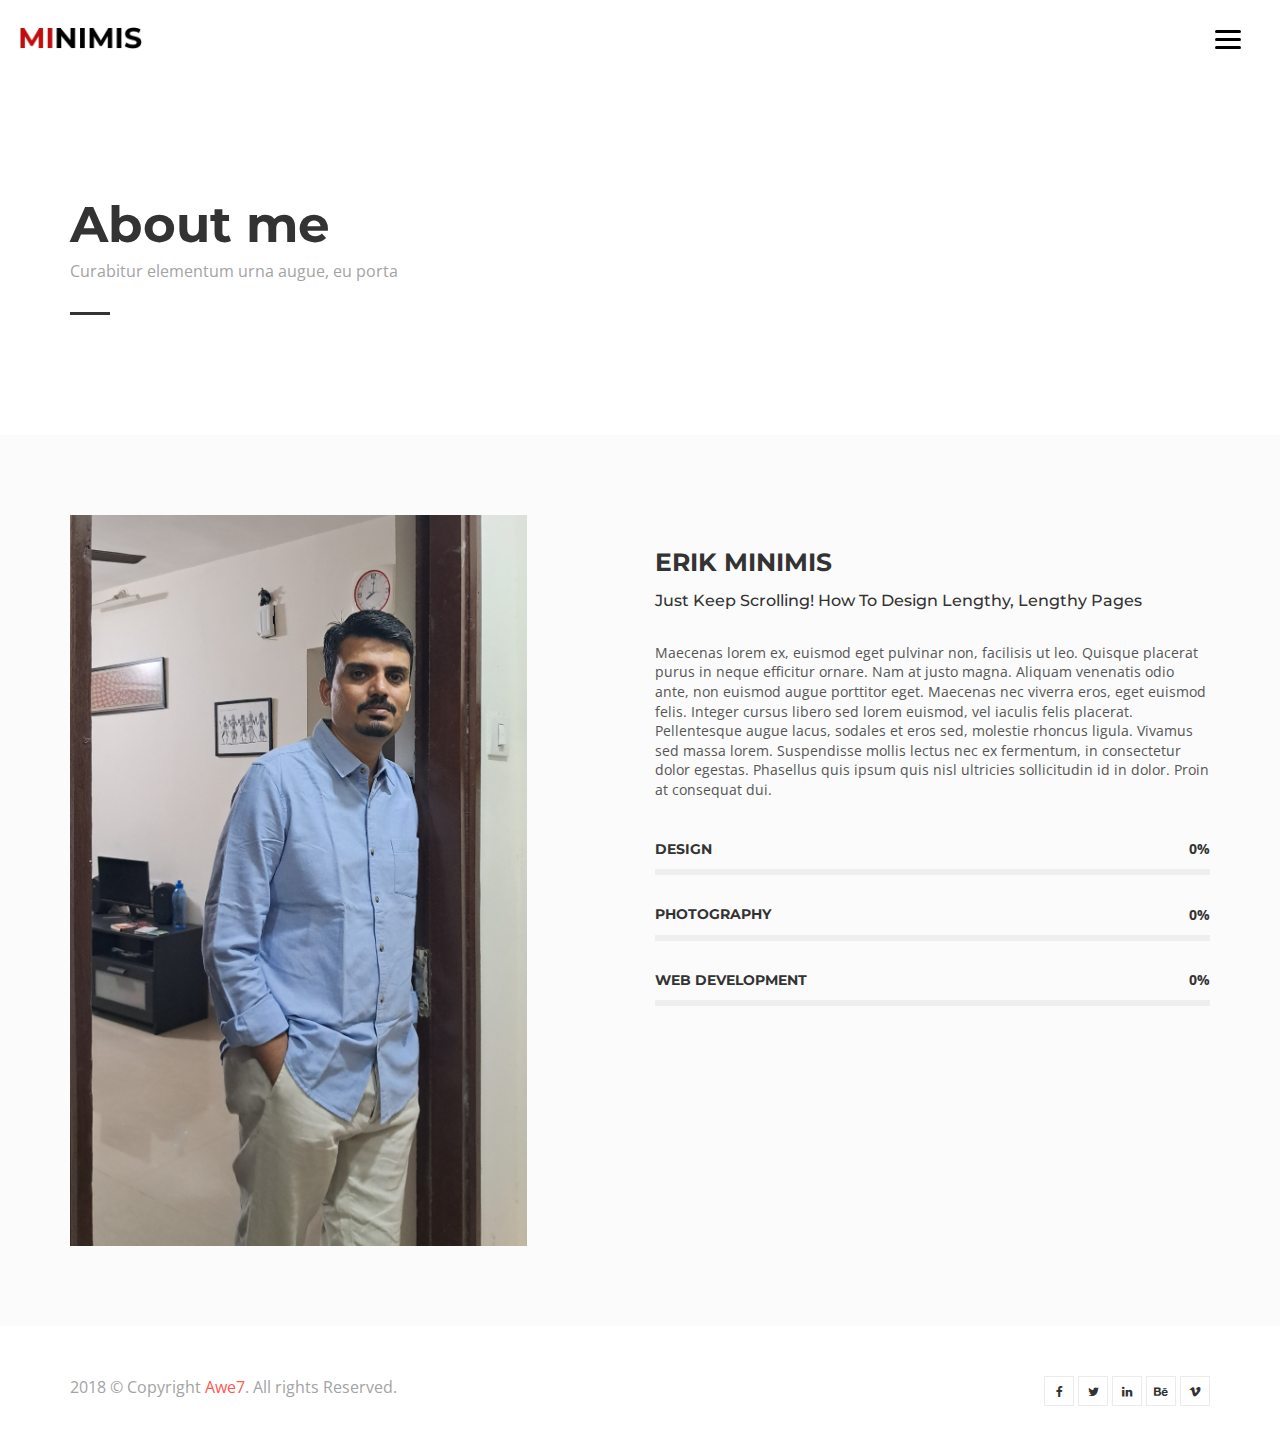
==== commit 32a717c8: "Update about.html" ====
--- a/about.html
+++ b/about.html
@@ -81,7 +81,7 @@
 				<section class="awe-section bg-gray">
 					<div class="container">
 						<div class="row">
-							<div class="col-md-6 col-lg-5 "><img src="https://images.pexels.com/photos/797558/pexels-photo-797558.jpeg?w=1260&amp;h=750&amp;auto=compress&amp;cs=tinysrgb" alt="">
+							<div class="col-md-6 col-lg-5 "><img src="assets/img/Profile.jpg" alt="">
 							</div>
 							<div class="col-md-6 col-lg-6 col-xs-offset-0 col-sm-offset-0 col-md-offset-0 col-lg-offset-1 ">
 								
@@ -185,4 +185,4 @@
 		<!-- App-->
 		<script type="text/javascript" src="assets/js/main.js"></script>
 	</body>
-</html>+</html>
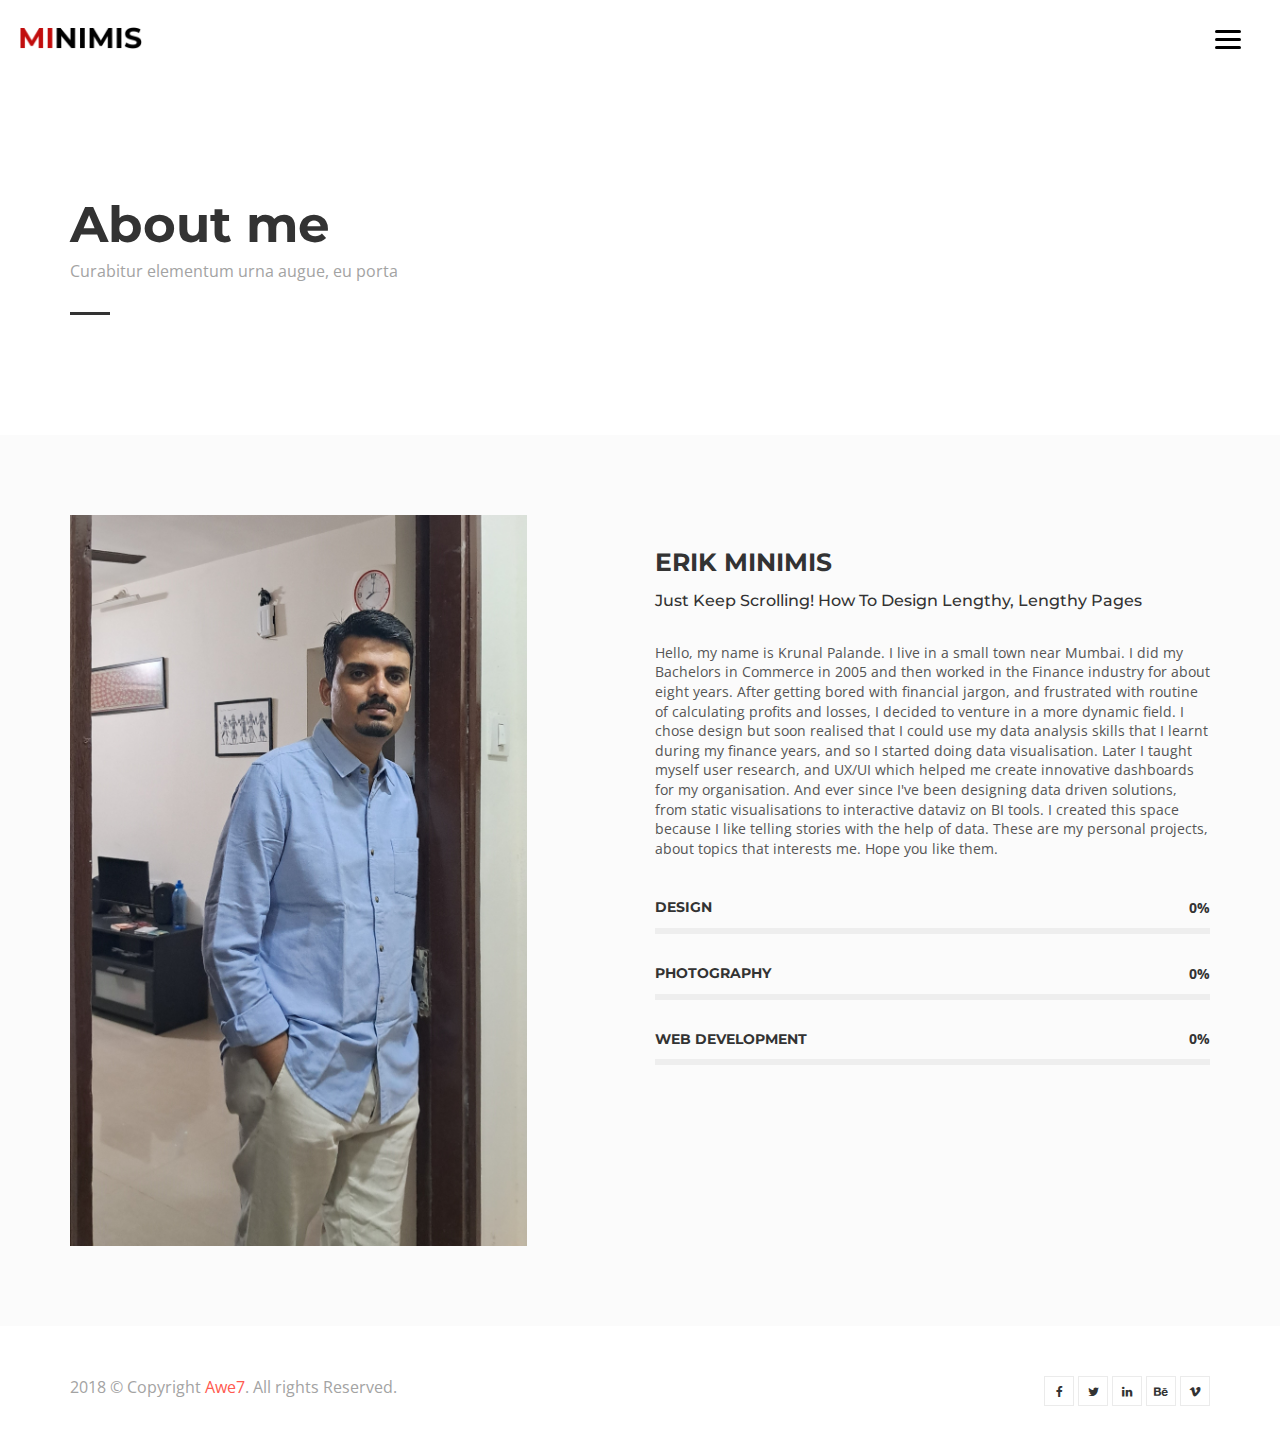
==== commit dee6d736: "Update about.html" ====
--- a/about.html
+++ b/about.html
@@ -89,7 +89,7 @@
 								<div class="mt-30">
 									<h2 class="about__title">Erik Minimis</h2>
 									<p class="about__subtitle">Just Keep Scrolling! How To Design Lengthy, Lengthy Pages</p>
-									<p class="about__text">Maecenas lorem ex, euismod eget pulvinar non, facilisis ut leo. Quisque placerat purus in neque efficitur ornare. Nam at justo magna. Aliquam venenatis odio ante, non euismod augue porttitor eget. Maecenas nec viverra eros, eget euismod felis. Integer cursus libero sed lorem euismod, vel iaculis felis placerat. Pellentesque augue lacus, sodales et eros sed, molestie rhoncus ligula. Vivamus sed massa lorem. Suspendisse mollis lectus nec ex fermentum, in consectetur dolor egestas. Phasellus quis ipsum quis nisl ultricies sollicitudin id in dolor. Proin at consequat dui.</p>
+									<p class="about__text">Hello, my name is Krunal Palande. I live in a small town near Mumbai. I did my Bachelors in Commerce in 2005 and then worked in the Finance industry for about eight years. After getting bored with financial jargon, and frustrated with routine of calculating profits and losses, I decided to venture in a more dynamic field. I chose design but soon realised that I could use my data analysis skills that I learnt during my finance years, and so I started doing data visualisation. Later I taught myself user research, and UX/UI which helped me create innovative dashboards for my organisation. And ever since I've been designing data driven solutions, from static visualisations to interactive dataviz on BI tools. I created this space because I like telling stories with the help of data. These are my personal projects, about topics that interests me. Hope you like them.</p>
 									
 									<!-- progress -->
 									<div class="progress">
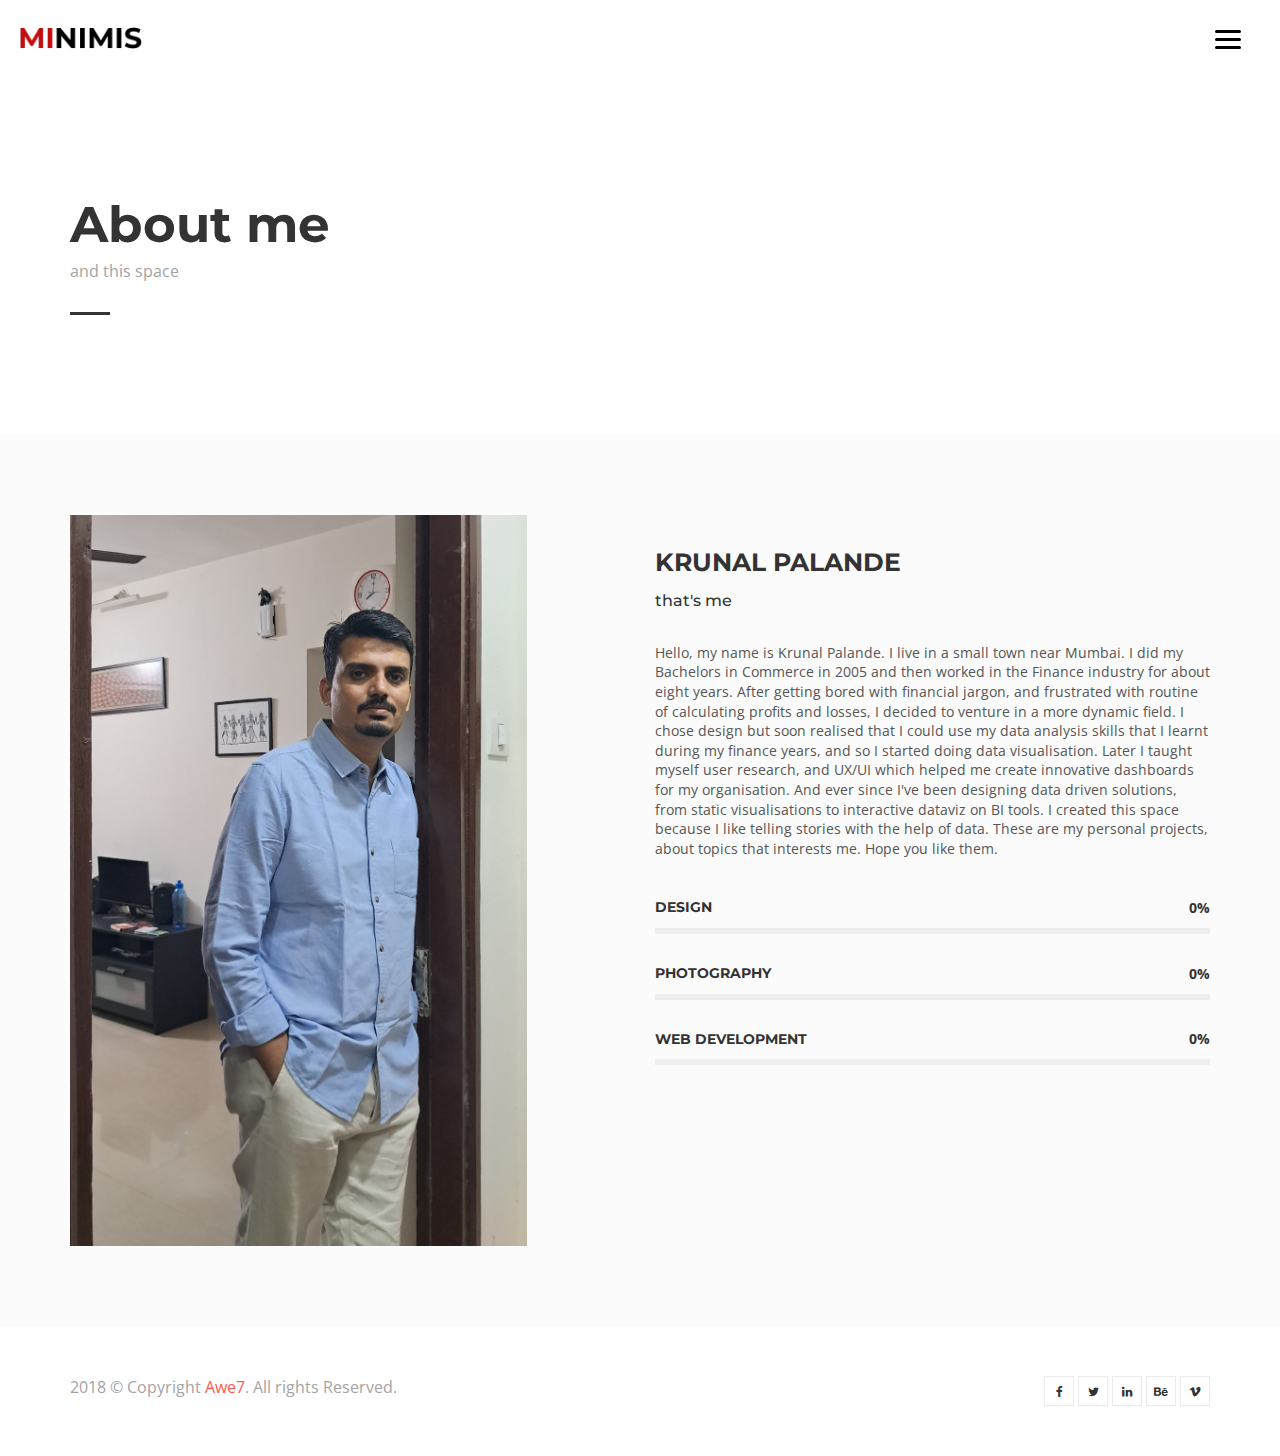
==== commit a00e9283: "Update about.html" ====
--- a/about.html
+++ b/about.html
@@ -68,7 +68,7 @@
 						<!-- page-title -->
 						<div class="page-title pb-40">
 							<h2 class="page-title__title">About me</h2>
-							<p class="page-title__text">Curabitur elementum urna augue, eu porta</p>
+							<p class="page-title__text">and this space</p>
 							<div class="page-title__divider"></div>
 						</div><!-- End / page-title -->
 						
@@ -87,8 +87,8 @@
 								
 								<!--  -->
 								<div class="mt-30">
-									<h2 class="about__title">Erik Minimis</h2>
-									<p class="about__subtitle">Just Keep Scrolling! How To Design Lengthy, Lengthy Pages</p>
+									<h2 class="about__title">Krunal Palande</h2>
+									<p class="about__subtitle">that's me</p>
 									<p class="about__text">Hello, my name is Krunal Palande. I live in a small town near Mumbai. I did my Bachelors in Commerce in 2005 and then worked in the Finance industry for about eight years. After getting bored with financial jargon, and frustrated with routine of calculating profits and losses, I decided to venture in a more dynamic field. I chose design but soon realised that I could use my data analysis skills that I learnt during my finance years, and so I started doing data visualisation. Later I taught myself user research, and UX/UI which helped me create innovative dashboards for my organisation. And ever since I've been designing data driven solutions, from static visualisations to interactive dataviz on BI tools. I created this space because I like telling stories with the help of data. These are my personal projects, about topics that interests me. Hope you like them.</p>
 									
 									<!-- progress -->
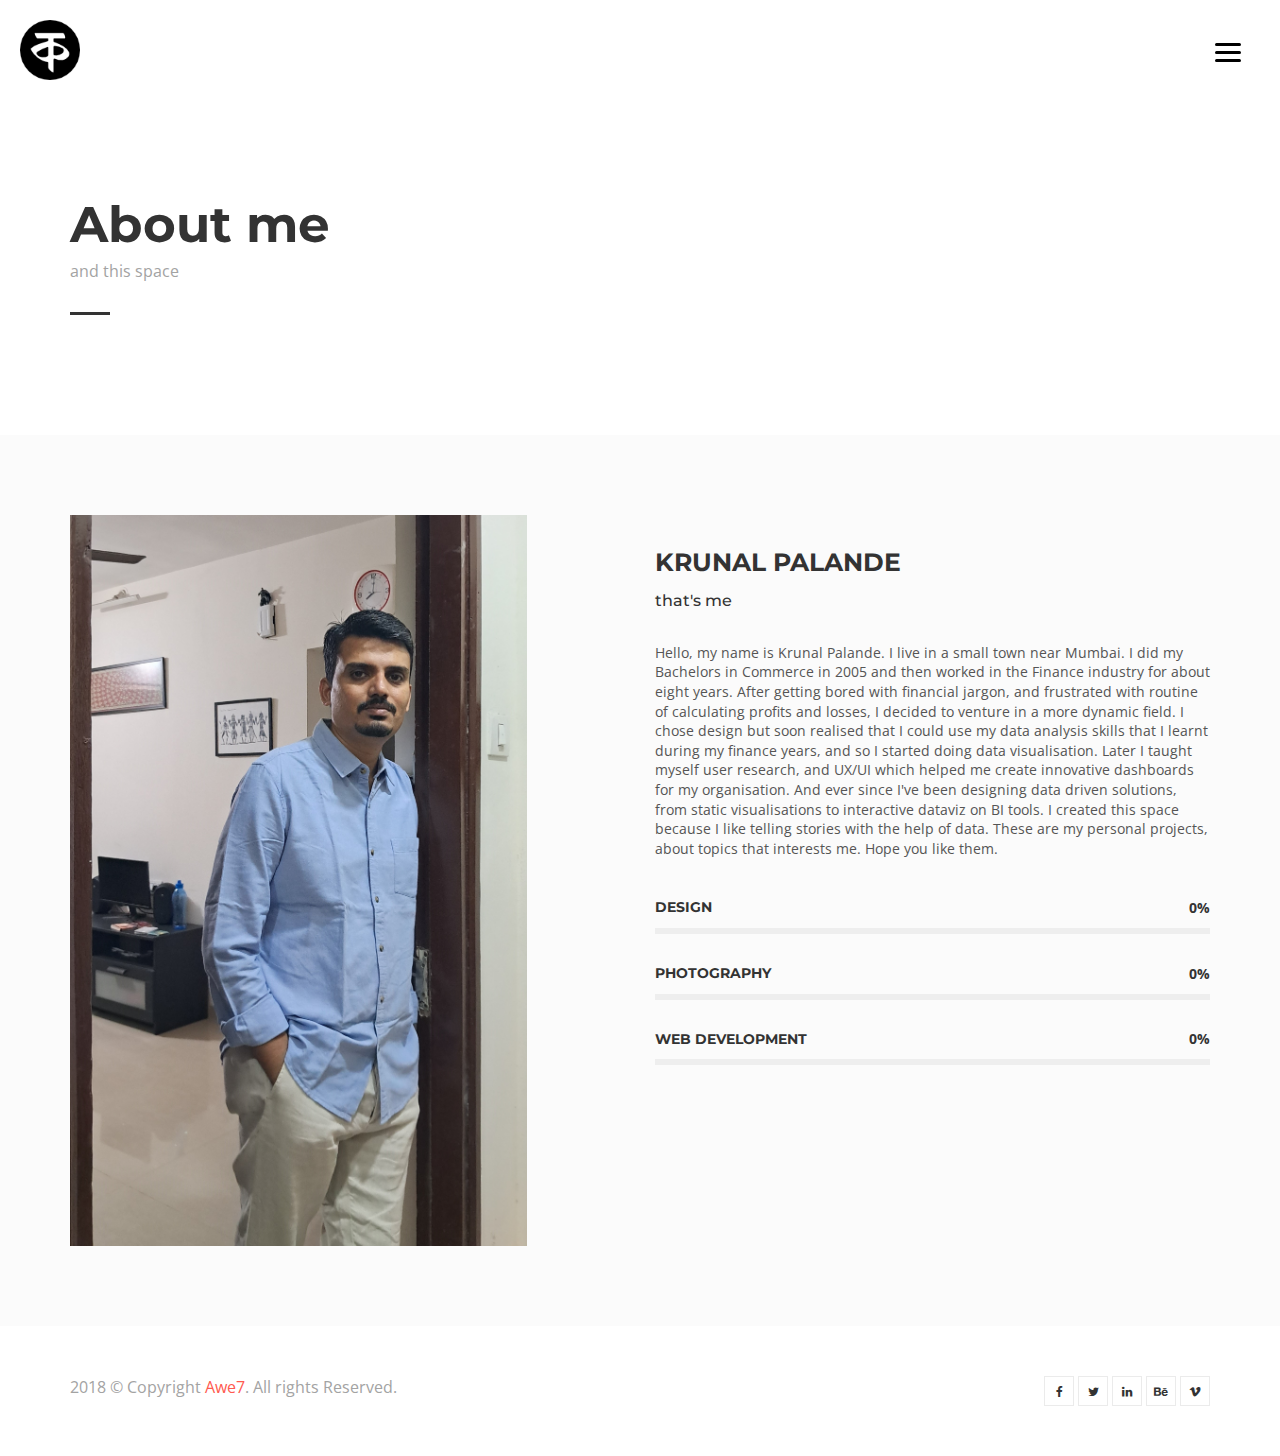
==== commit 5e137793: "Update about.html" ====
--- a/about.html
+++ b/about.html
@@ -26,7 +26,7 @@
 			<!-- header -->
 			<header class="header header--fixed">
 				<div class="header__inner">
-					<div class="header__logo"><a href="index.html"><img src="assets/img/logo.png" alt="" style="width: 122px;"/></a></div>
+					<div class="header__logo"><a href="index.html"><img src="assets/img/logo.png" alt="" style="width: 60px;"/></a></div>
 					<div class="navbar-toggle" id="fs-button">
 						<div class="navbar-icon"><span></span></div>
 					</div>
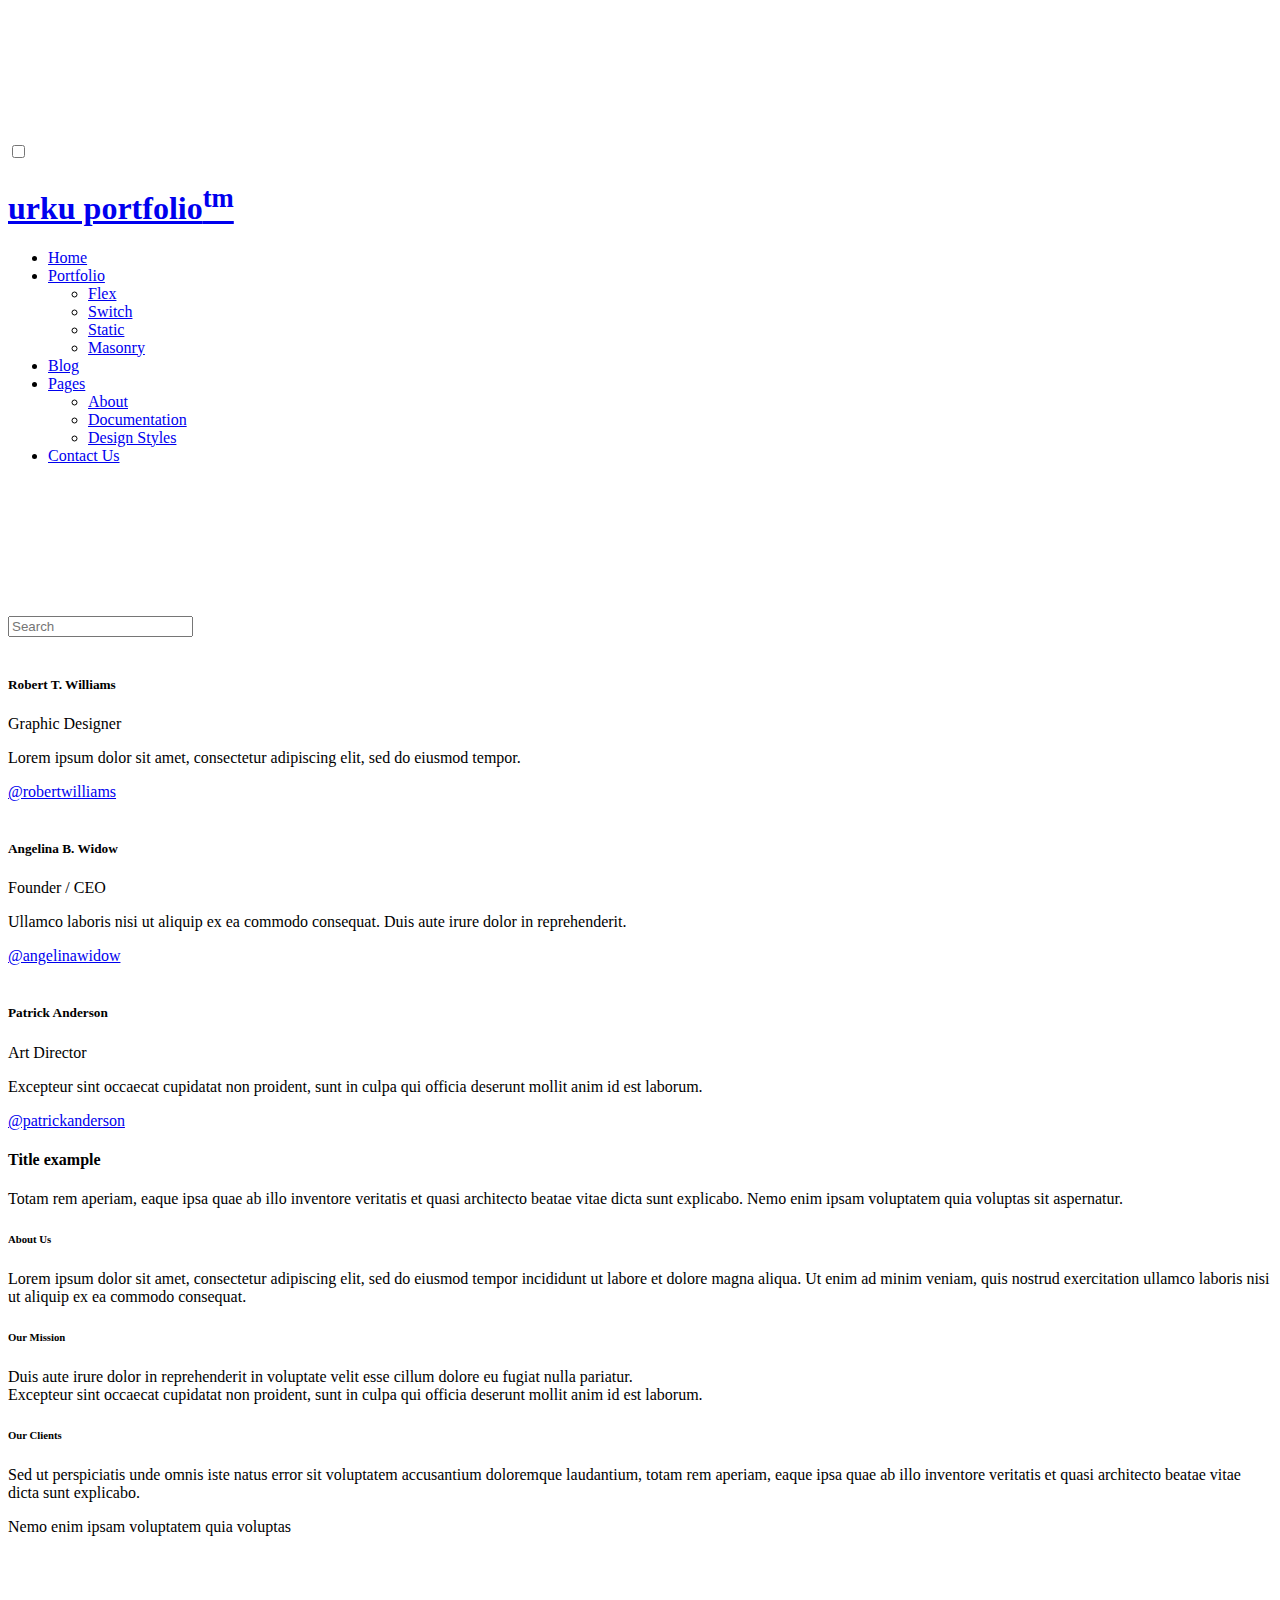
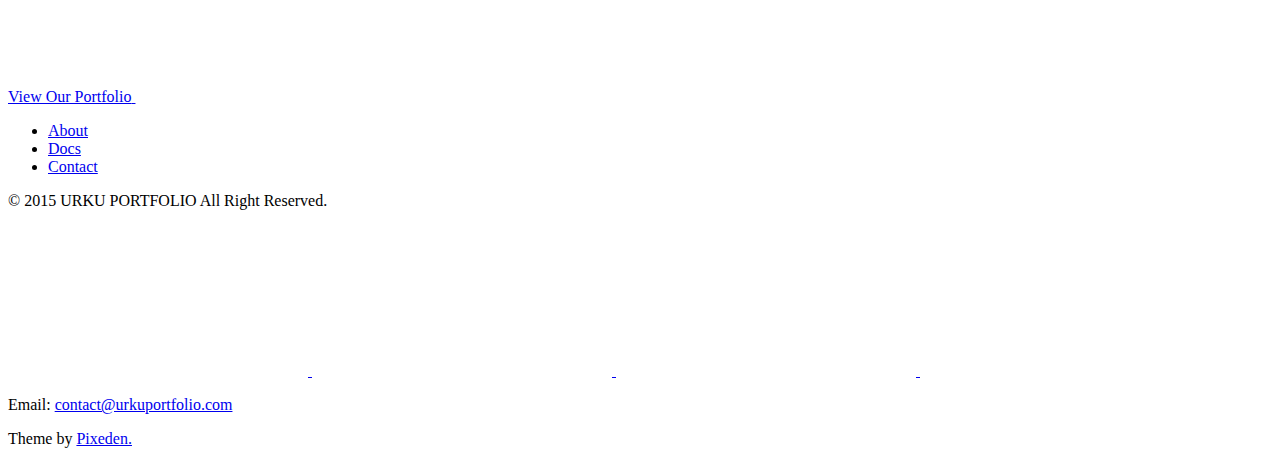
==== commit 9adb3194: "Add files via upload" ====
--- a/about.html
+++ b/about.html
@@ -1,188 +1,146 @@
 <!DOCTYPE html>
 <html>
-	<head>
-		<title>About</title>
-		<meta charset="utf-8">
-		<meta name="viewport" content="width=device-width, initial-scale=1.0, maximum-scale=1.0, user-scalable=no">
-		<meta name="format-detection" content="telephone=no">
-		<meta name="apple-mobile-web-app-capable" content="yes">
-		<!-- Fonts-->
-		<link rel="stylesheet" type="text/css" href="assets/fonts/fontawesome/font-awesome.min.css">
-		<link rel="stylesheet" type="text/css" href="assets/fonts/pe-icon/pe-icon.css">
-		<!-- Vendors-->
-		<link rel="stylesheet" type="text/css" href="assets/vendors/bootstrap/grid.css">
-		<link rel="stylesheet" type="text/css" href="assets/vendors/magnific-popup/magnific-popup.min.css">
-		<link rel="stylesheet" type="text/css" href="assets/vendors/swiper/swiper.css">
-		<!-- App & fonts-->
-		<link rel="stylesheet" type="text/css" href="https://fonts.googleapis.com/css?family=Montserrat:300,400,500,600,700|Open+Sans:400,700">
-		<link rel="stylesheet" type="text/css" id="app-stylesheet" href="assets/css/main.css"><!--[if lt IE 9]>
-			<script src="https://oss.maxcdn.com/libs/html5shiv/3.7.0/html5shiv.js"></script>
-		<![endif]-->
-	</head>
-	
-	<body>
-		<div class="page-wrap" id="root">
-			
-			<!-- header -->
-			<header class="header header--fixed">
-				<div class="header__inner">
-					<div class="header__logo"><a href="index.html"><img src="assets/img/logo.png" alt="" style="width: 60px;"/></a></div>
-					<div class="navbar-toggle" id="fs-button">
-						<div class="navbar-icon"><span></span></div>
-					</div>
-				</div>
-				
-				<!-- fullscreenmenu__module -->
-				<div class="fullscreenmenu__module" trigger="#fs-button">
-					
-					<!-- overlay-menu -->
-					<nav class="overlay-menu">
-						
-						<!--  -->
-						<ul class="wil-menu-list">
-							<li><a href="index.html">Home</a>
-							</li>
-							<li class="current-menu-item"><a href="about.html">About</a>
-							</li>
-							<li><a href="work.html">Work</a>
-							</li>
-							<li><a href="blog.html">Blog</a>
-							</li>
-							<li><a href="contact.html">Contact</a>
-							</li>
-						</ul><!--  -->
-						
-					</nav><!-- End / overlay-menu -->
-					
-				</div><!-- End / fullscreenmenu__module -->
-				
-			</header><!-- End / header -->
-			
-			<!-- Content-->
-			<div class="wil-content">
-				
-				<!-- Section -->
-				<section class="awe-section">
-					<div class="container">
-						
-						<!-- page-title -->
-						<div class="page-title pb-40">
-							<h2 class="page-title__title">About me</h2>
-							<p class="page-title__text">and this space</p>
-							<div class="page-title__divider"></div>
-						</div><!-- End / page-title -->
-						
-					</div>
-				</section>
-				<!-- End / Section -->
-				
-				
-				<!-- Section -->
-				<section class="awe-section bg-gray">
-					<div class="container">
-						<div class="row">
-							<div class="col-md-6 col-lg-5 "><img src="assets/img/Profile.jpg" alt="">
-							</div>
-							<div class="col-md-6 col-lg-6 col-xs-offset-0 col-sm-offset-0 col-md-offset-0 col-lg-offset-1 ">
-								
-								<!--  -->
-								<div class="mt-30">
-									<h2 class="about__title">Krunal Palande</h2>
-									<p class="about__subtitle">that's me</p>
-									<p class="about__text">Hello, my name is Krunal Palande. I live in a small town near Mumbai. I did my Bachelors in Commerce in 2005 and then worked in the Finance industry for about eight years. After getting bored with financial jargon, and frustrated with routine of calculating profits and losses, I decided to venture in a more dynamic field. I chose design but soon realised that I could use my data analysis skills that I learnt during my finance years, and so I started doing data visualisation. Later I taught myself user research, and UX/UI which helped me create innovative dashboards for my organisation. And ever since I've been designing data driven solutions, from static visualisations to interactive dataviz on BI tools. I created this space because I like telling stories with the help of data. These are my personal projects, about topics that interests me. Hope you like them.</p>
-									
-									<!-- progress -->
-									<div class="progress">
-										<h5 class="progress__title">design</h5>
-										<div class="progress__wrap">
-											<div class="progress__bar" data-progress-percent="33" data-timing="ease" data-duration="1000" data-delay="500"></div><span class="progress__number">39%</span>
-										</div>
-									</div><!-- End / progress -->
-									
-									
-									<!-- progress -->
-									<div class="progress">
-										<h5 class="progress__title">photography</h5>
-										<div class="progress__wrap">
-											<div class="progress__bar" data-progress-percent="59" data-timing="ease" data-duration="1000" data-delay="500"></div><span class="progress__number">47%</span>
-										</div>
-									</div><!-- End / progress -->
-									
-									
-									<!-- progress -->
-									<div class="progress">
-										<h5 class="progress__title">web development</h5>
-										<div class="progress__wrap">
-											<div class="progress__bar" data-progress-percent="53" data-timing="ease" data-duration="1000" data-delay="500"></div><span class="progress__number">59%</span>
-										</div>
-									</div><!-- End / progress -->
-									
-								</div><!-- End /  -->
-								
-							</div>
-						</div>
-					</div>
-				</section>
-				<!-- End / Section -->
-				
-			</div>
-			<!-- End / Content-->
-			
-			<!-- footer -->
-			<div class="footer">
-				<div class="container">
-					<div class="row">
-						<div class="col-md-6 col-lg-6 ">
-							<p class="footer__coppy">2018 &copy; Copyright <a href="http://awe7.com/">Awe7</a>. All rights Reserved.</p>
-						</div>
-						<div class="col-md-6 col-lg-6 ">
-							<div class="footer__social">
-								
-								<!-- social-icon -->
-								<a class="social-icon" href="#"><i class="social-icon__icon fa fa-facebook"></i>
-								</a><!-- End / social-icon -->
-								
-								
-								<!-- social-icon -->
-								<a class="social-icon" href="#"><i class="social-icon__icon fa fa-twitter"></i>
-								</a><!-- End / social-icon -->
-								
-								
-								<!-- social-icon -->
-								<a class="social-icon" href="#"><i class="social-icon__icon fa fa-linkedin"></i>
-								</a><!-- End / social-icon -->
-								
-								
-								<!-- social-icon -->
-								<a class="social-icon" href="#"><i class="social-icon__icon fa fa-behance"></i>
-								</a><!-- End / social-icon -->
-								
-								
-								<!-- social-icon -->
-								<a class="social-icon" href="#"><i class="social-icon__icon fa fa-vimeo"></i>
-								</a><!-- End / social-icon -->
-								
-							</div>
-						</div>
-					</div>
-				</div>
-			</div><!-- End / footer -->
-			
-		</div>
-		<!-- Vendors-->
-		<script type="text/javascript" src="assets/vendors/jquery/jquery.min.js"></script>
-		<script type="text/javascript" src="assets/vendors/imagesloaded/imagesloaded.pkgd.js"></script>
-		<script type="text/javascript" src="assets/vendors/isotope-layout/isotope.pkgd.js"></script>
-		<script type="text/javascript" src="assets/vendors/jquery-one-page/jquery.nav.min.js"></script>
-		<script type="text/javascript" src="assets/vendors/jquery.easing/jquery.easing.min.js"></script>
-		<script type="text/javascript" src="assets/vendors/jquery.matchHeight/jquery.matchHeight.min.js"></script>
-		<script type="text/javascript" src="assets/vendors/magnific-popup/jquery.magnific-popup.min.js"></script>
-		<script type="text/javascript" src="assets/vendors/masonry-layout/masonry.pkgd.js"></script>
-		<script type="text/javascript" src="assets/vendors/jquery.waypoints/jquery.waypoints.min.js"></script>
-		<script type="text/javascript" src="assets/vendors/swiper/swiper.jquery.js"></script>
-		<script type="text/javascript" src="assets/vendors/menu/menu.js"></script>
-		<script type="text/javascript" src="assets/vendors/typed/typed.min.js"></script>
-		<!-- App-->
-		<script type="text/javascript" src="assets/js/main.js"></script>
-	</body>
-</html>
+  <head>
+    <meta name="viewport" content="width=device-width, initial-scale=1.0">
+    <meta charset="UTF-8">
+    <title>Urku Portfolio :: Pixeden</title>
+    <link rel="icon" type="image/svg+xml" href="assets/img/urku-ico.svg">
+    <link rel="stylesheet" href="assets/css/aurora-pack.min.css">
+    <link rel="stylesheet" href="assets/css/aurora-theme-base.min.css">
+    <link rel="stylesheet" href="assets/css/urku.css">
+  </head>
+  <body class="top-fixed">
+    <header class="ae-container-fluid ae-container-fluid--full rk-header ">
+      <input type="checkbox" id="mobile-menu" class="rk-mobile-menu">
+      <label for="mobile-menu">
+        <svg>
+          <use xlink:href="assets/img/symbols.svg#bar"></use>
+        </svg>
+        <svg>
+          <use xlink:href="assets/img/symbols.svg#bar"></use>
+        </svg>
+        <svg>
+          <use xlink:href="assets/img/symbols.svg#bar"></use>
+        </svg>
+      </label>
+      <div class="ae-container-fluid rk-topbar">
+        <h1 class="rk-logo"><a href="index.html">urku portfolio<sup>tm</sup></a></h1>
+        <nav class="rk-navigation">
+          <ul class="rk-menu">
+            <li class="rk-menu__item"><a href="index.html" class="rk-menu__link">Home</a>
+            </li>
+            <li class="rk-menu__item"><a href="portfolio.html" class="rk-menu__link">Portfolio</a>
+              <nav class="rk-menu__sub">
+                <ul class="rk-container">
+                  <li class="rk-menu__item"><a href="portfolio.html" class="rk-menu__link">Flex</a></li>
+                  <li class="rk-menu__item"><a href="portfolio-alt.html" class="rk-menu__link">Switch</a></li>
+                  <li class="rk-menu__item"><a href="portfolio-raw.html" class="rk-menu__link">Static</a></li>
+                  <li class="rk-menu__item"><a href="portfolio-masonry.html" class="rk-menu__link">Masonry</a></li>
+                </ul>
+              </nav>
+            </li>
+            <li class="rk-menu__item"><a href="blog.html" class="rk-menu__link">Blog</a>
+            </li>
+            <li class="active rk-menu__item"><a href="#0" class="rk-menu__link">Pages</a>
+              <nav class="rk-menu__sub">
+                <ul class="rk-container">
+                  <li class="rk-menu__item"><a href="about.html" class="rk-menu__link">About</a></li>
+                  <li class="rk-menu__item"><a href="documentation.html" class="rk-menu__link">Documentation</a></li>
+                  <li class="rk-menu__item"><a href="design-styles.html" class="rk-menu__link">Design Styles</a></li>
+                </ul>
+              </nav>
+            </li>
+            <li class="rk-menu__item"><a href="contact.html" class="rk-menu__link">Contact Us</a>
+            </li>
+          </ul>
+          <form class="rk-search">
+            <input type="text" placeholder="Search" id="urku-search" class="rk-search-field">
+            <label for="urku-search">
+              <svg>
+                <use xlink:href="assets/img/symbols.svg#icon-search"></use>
+              </svg>
+            </label>
+          </form>
+        </nav>
+      </div>
+    </header>
+    <div class="ae-container-fluid ae-container-fluid--inner rk-main">
+      <div class="ae-grid au-xs-ta-center au-mb-4">
+        <div class="ae-grid__item item-lg-4 ae-kappa au-mb-3"><img src="assets/img/team-1.jpg" alt="" class="au-mb-3">
+          <h5 class="ae-u-bolder au-mt-2">Robert T. Williams</h5>
+          <p class="ae-u-bolder au-mb-3">Graphic Designer</p>
+          <p class="au-lg-ta-left au-mb-3 au-pl-4 au-pr-4">Lorem ipsum dolor sit amet, consectetur adipiscing elit, sed do eiusmod tempor.</p><a href="#0" class="ae-u-bolder au-underline">@robertwilliams</a>
+        </div>
+        <div class="ae-grid__item item-lg-4 ae-kappa au-mb-3"><img src="assets/img/team-2.jpg" alt="" class="au-mb-3">
+          <h5 class="ae-u-bolder au-mt-2">Angelina B. Widow</h5>
+          <p class="ae-u-bolder au-mb-3">Founder / CEO</p>
+          <p class="au-lg-ta-left au-mb-3 au-pl-4 au-pr-4">Ullamco laboris nisi ut aliquip ex ea commodo consequat. Duis aute irure dolor in reprehenderit.</p><a href="#0" class="ae-u-bolder au-underline">@angelinawidow</a>
+        </div>
+        <div class="ae-grid__item item-lg-4 ae-kappa au-mb-3"><img src="assets/img/team-3.jpg" alt="" class="au-mb-3">
+          <h5 class="ae-u-bolder au-mt-2">Patrick Anderson</h5>
+          <p class="ae-u-bolder au-mb-3">Art Director</p>
+          <p class="au-lg-ta-left au-mb-3 au-pl-4 au-pr-4">Excepteur sint occaecat cupidatat non proident, sunt in culpa qui officia deserunt mollit anim id est laborum.</p><a href="#0" class="ae-u-bolder au-underline">@patrickanderson</a>
+        </div>
+      </div>
+      <div class="ae-grid au-pt-2">
+        <div class="ae-grid__item item-lg-8 item-lg--offset-2">
+          <h4 class="ae-u-bolder">Title example</h4>
+          <p>Totam rem aperiam, eaque ipsa quae ab illo inventore veritatis et quasi architecto beatae vitae dicta sunt explicabo. Nemo enim ipsam voluptatem quia voluptas sit aspernatur.</p>
+        </div>
+      </div>
+      <div class="ae-grid ae-grid--alt au-xs-ptp-1">
+        <div class="ae-grid__item--alt item-lg-4">
+          <h6 class="ae-u-boldest">About Us</h6>
+          <p class="au-lh-3">Lorem ipsum dolor sit amet, consectetur adipiscing elit, sed do eiusmod tempor incididunt ut labore et dolore magna aliqua. Ut enim ad minim veniam, quis nostrud exercitation ullamco laboris nisi ut aliquip ex ea commodo consequat. </p>
+        </div>
+        <div class="ae-grid__item--alt item-lg-4">
+          <h6 class="ae-u-boldest">Our Mission</h6>
+          <p class="au-lh-3">Duis aute irure dolor in reprehenderit in voluptate velit esse cillum dolore eu fugiat nulla pariatur. <br>Excepteur sint occaecat cupidatat non proident, sunt in culpa qui officia deserunt mollit anim id est laborum.</p>
+        </div>
+        <div class="ae-grid__item--alt item-lg-4">
+          <h6 class="ae-u-boldest">Our Clients</h6>
+          <p class="au-lh-3">Sed ut perspiciatis unde omnis iste natus error sit voluptatem accusantium doloremque laudantium, totam rem aperiam, eaque ipsa quae ab illo inventore veritatis et quasi architecto beatae vitae dicta sunt explicabo. </p>
+          <p class="au-lh-3">Nemo enim ipsam voluptatem quia voluptas</p>
+        </div>
+      </div>
+      <p class="au-flex au-pt-4 group-buttons"><a href="portfolio.html" class="au-mt-4 arrow-button arrow-button--right arrow-button--out">View Our Portfolio<span class="arrow-cont">
+            <svg>
+              <use xlink:href="assets/img/symbols.svg#arrow"></use>
+            </svg></span></a></p>
+    </div>
+    <footer class="ae-container-fluid rk-footer ">
+      <div class="ae-grid ae-grid--collapse">
+        <div class="ae-grid__item item-lg-4 au-xs-ta-center au-lg-ta-left">
+          <ul class="rk-menu rk-footer-menu">
+            <li class="rk-menu__item"><a href="about.html" class="rk-menu__link">About</a>
+            </li>
+            <li class="rk-menu__item"><a href="documentation.html" class="rk-menu__link">Docs</a>
+            </li>
+            <li class="rk-menu__item"><a href="contact.html" class="rk-menu__link">Contact</a>
+            </li>
+          </ul>
+          <p class="rk-footer__text rk-footer__copy "> <span class="ae-u-bold">© </span><span class="ae-u-bolder">2015 URKU PORTFOLIO </span>All Right Reserved.</p>
+        </div>
+        <div class="ae-grid__item item-lg-4 au-xs-ta-center"><a href="#0" class="rk-social-btn ">
+            <svg>
+              <use xlink:href="assets/img/symbols.svg#icon-facebook"></use>
+            </svg></a><a href="#0" class="rk-social-btn ">
+            <svg>
+              <use xlink:href="assets/img/symbols.svg#icon-twitter"></use>
+            </svg></a><a href="#0" class="rk-social-btn ">
+            <svg>
+              <use xlink:href="assets/img/symbols.svg#icon-pinterest"></use>
+            </svg></a><a href="#0" class="rk-social-btn ">
+            <svg>
+              <use xlink:href="assets/img/symbols.svg#icon-tumblr"></use>
+            </svg></a></div>
+        <div class="ae-grid__item item-lg-4 au-xs-ta-center au-lg-ta-right">
+          <p class="rk-footer__text rk-footer__contact "> <span class="ae-u-bold">Email: </span><span class="ae-u-bolder"> <a href="#0" class="rk-dark-color ">contact@urkuportfolio.com </a></span></p>
+          <p class="rk-footer__text rk-footer__by">Theme by <a href="http://pixeden.com" class="ae-u-bolder">Pixeden.</a></p>
+        </div>
+      </div>
+    </footer>
+    <script src="assets/js/svg4everybody.min.js"></script>
+    <script>svg4everybody();</script>
+  </body>
+</html>